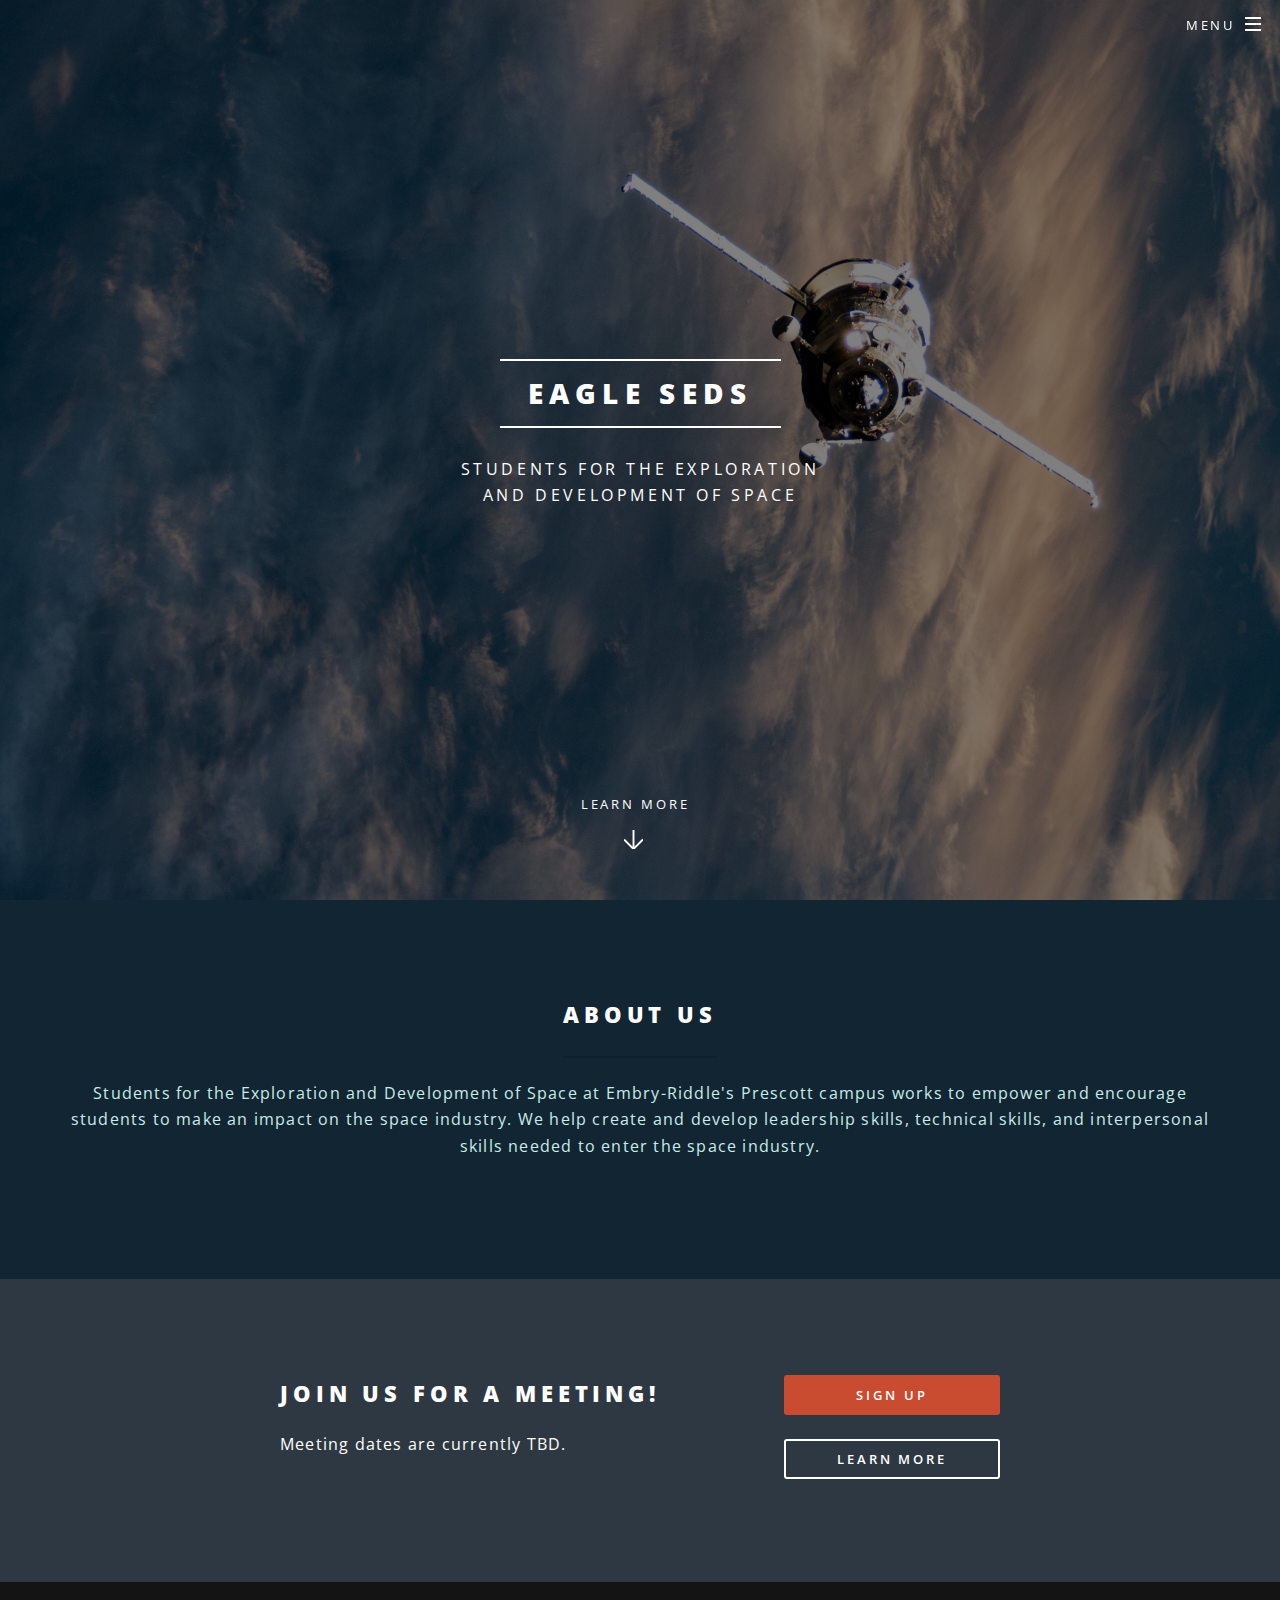
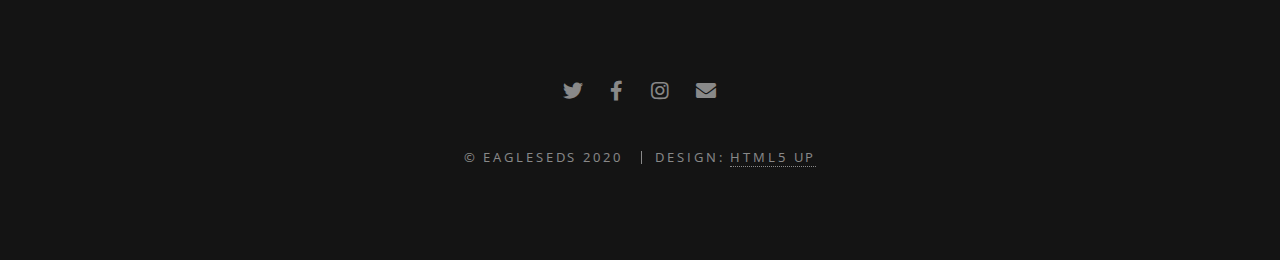
==== index.html @ 8adef50f "Reorganize" ====
﻿<!DOCTYPE HTML>
<!--
	Spectral by HTML5 UP
	html5up.net | @ajlkn
	Free for personal and commercial use under the CCA 3.0 license (html5up.net/license)
-->
<html>
	<head>
		<title>EAGLE SEDS</title>
		<meta charset="utf-8" />
		<meta name="viewport" content="width=device-width, initial-scale=1, user-scalable=no" />
		<link rel="stylesheet" href="assets/css/main.css" />
		<noscript><link rel="stylesheet" href="assets/css/noscript.css" /></noscript>
	</head>
	<body class="landing is-preload">

		<!-- Page Wrapper -->
			<div id="page-wrapper">

				<!-- Header -->
					<header id="header" class="alt">
						<h1><a href="index.html">EAGLE SEDS</a></h1>
						<nav id="nav">
							<ul>
								<li class="special">
									<a href="#menu" class="menuToggle"><span>Menu</span></a>
									<div id="menu">
										<ul>
											<li><a href="index.html">Home</a></li>
											<li><a href="about.html">About</a></li>
											<li><a href="officers.html">Officers</a></li>
											<li><a href="#">Sign Up</a></li>
										</ul>
									</div>
								</li>
							</ul>
						</nav>
					</header>

				<!-- Banner -->
					<section id="banner">
						<div class="inner">
							<h2>Eagle SEDS</h2>
							<p>Students for the Exploration<br />
							and Development of Space</p>
						</div>
						<a href="#one" class="more scrolly">Learn More</a>
					</section>

				<!-- One -->
					<section id="one" class="wrapper style1 special">
						<div class="inner">
                            <header class="major">
								<h2>About Us</h2>
                   
                                    <p>
                                        Students for the Exploration and Development of Space at Embry-Riddle's Prescott campus
                                        works to empower and encourage students to make an impact on the
                                        space industry. We help create and develop leadership skills, technical skills, and interpersonal skills
                                        needed to enter the space industry.
                                    </p>
                            </header>
							
						</div>
					</section>

				<!-- Two 
					<section id="two" class="wrapper alt style2">
						<section class="spotlight">
							<div class="image"><img src="images/exposureBG.jpg" alt="" /></div><div class="content">
								<h2>SEDS USA</h2>
                                <p>"Students for the Exploration and Development of Space was founded in 1980 at MIT by Peter Diamandis,
							       Princeton University by Scott Scharfman, and Yale University by Richard Sorkin, and consists of
							       an international group of high school, undergraduate, and graduate students from a diverse range of
							       educational backgrounds who are working to promote space." </p>
							</div>
						</section>
						<section class="spotlight">
							<div class="image"><img src="images/pic02.jpg" alt="" /></div><div class="content">
								<h2>Tortor dolore feugiat<br />
								elementum magna</h2>
								<p>Aliquam ut ex ut augue consectetur interdum. Donec hendrerit imperdiet. Mauris eleifend fringilla nullam aenean mi ligula.</p>
							</div>
						</section>
						<section class="spotlight">
							<div class="image"><img src="images/pic03.jpg" alt="" /></div><div class="content">
								<h2>Augue eleifend aliquet<br />
								sed condimentum</h2>
								<p>Aliquam ut ex ut augue consectetur interdum. Donec hendrerit imperdiet. Mauris eleifend fringilla nullam aenean mi ligula.</p>
							</div>
						</section>
					</section>
					-->
				<!-- Three 
					<section id="three" class="wrapper style3 special">
						<div class="inner">
							<header class="major">
								<h2>Accumsan mus tortor nunc aliquet</h2>
								<p>Aliquam ut ex ut augue consectetur interdum. Donec amet imperdiet eleifend<br />
								fringilla tincidunt. Nullam dui leo Aenean mi ligula, rhoncus ullamcorper.</p>
							</header>
							<ul class="features">
								<li class="icon fa-paper-plane">
									<h3>Arcu accumsan</h3>
									<p>Augue consectetur sed interdum imperdiet et ipsum. Mauris lorem tincidunt nullam amet leo Aenean ligula consequat consequat.</p>
								</li>
								<li class="icon solid fa-laptop">
									<h3>Ac Augue Eget</h3>
									<p>Augue consectetur sed interdum imperdiet et ipsum. Mauris lorem tincidunt nullam amet leo Aenean ligula consequat consequat.</p>
								</li>
								<li class="icon solid fa-code">
									<h3>Mus Scelerisque</h3>
									<p>Augue consectetur sed interdum imperdiet et ipsum. Mauris lorem tincidunt nullam amet leo Aenean ligula consequat consequat.</p>
								</li>
								<li class="icon solid fa-headphones-alt">
									<h3>Mauris Imperdiet</h3>
									<p>Augue consectetur sed interdum imperdiet et ipsum. Mauris lorem tincidunt nullam amet leo Aenean ligula consequat consequat.</p>
								</li>
								<li class="icon fa-heart">
									<h3>Aenean Primis</h3>
									<p>Augue consectetur sed interdum imperdiet et ipsum. Mauris lorem tincidunt nullam amet leo Aenean ligula consequat consequat.</p>
								</li>
								<li class="icon fa-flag">
									<h3>Tortor Ut</h3>
									<p>Augue consectetur sed interdum imperdiet et ipsum. Mauris lorem tincidunt nullam amet leo Aenean ligula consequat consequat.</p>
								</li>
							</ul>
						</div>
					</section>
					-->
				<!-- CTA -->
					<section id="cta" class="wrapper style4">
						<div class="inner">
							<header>
								<h2>Join us for a meeting!</h2>
								<p>Meeting dates are currently TBD.</p>
							</header>
							<ul class="actions stacked">
								<li><a href="https://eaglelife.erau.edu/" target="_blank" class="button fit primary">Sign Up</a></li>
								<li><a href="about.html" class="button fit">Learn More</a></li>
							</ul>
						</div>
					</section>

				<!-- Footer -->
                    <footer id="footer">
                        <ul class="icons">
                            <li><a href="https://twitter.com/sedsusa" target="_blank" class="icon brands fa-twitter"><span class="label">Twitter</span></a></li>
                            <li><a href="https://www.facebook.com/sedsusa/" target="_blank" class="icon brands fa-facebook-f"><span class="label">Facebook</span></a></li>
                            <li><a href="https://www.instagram.com/seds.usa/?hl=en" target="_blank" class="icon brands fa-instagram"><span class="label">Instagram</span></a></li>
                            <li><a href="mailto: eagleseds@gmail.com" class="icon solid fa-envelope"><span class="label">Email</span></a></li>
                        </ul>
                        <ul class="copyright">
                            <li>&copy; EagleSEDS 2020</li>
                            <li>Design: <a href="http://html5up.net" target="_blank">HTML5 UP</a></li>
                        </ul>
                    </footer>

			</div>

		<!-- Scripts -->
			<script src="assets/js/jquery.min.js"></script>
			<script src="assets/js/jquery.scrollex.min.js"></script>
			<script src="assets/js/jquery.scrolly.min.js"></script>
			<script src="assets/js/browser.min.js"></script>
			<script src="assets/js/breakpoints.min.js"></script>
			<script src="assets/js/util.js"></script>
			<script src="assets/js/main.js"></script>

	</body>
</html>
---- assets/css/main.css ----
@import url(fontawesome-all.min.css);
@import url("https://fonts.googleapis.com/css?family=Open+Sans:400,400italic,600,600italic,800,800italic");

/*
	Spectral by HTML5 UP
	html5up.net | @ajlkn
	Free for personal and commercial use under the CCA 3.0 license (html5up.net/license)
*/

html, body, div, span, applet, object,
iframe, h1, h2, h3, h4, h5, h6, p, blockquote,
pre, a, abbr, acronym, address, big, cite,
code, del, dfn, em, img, ins, kbd, q, s, samp,
small, strike, strong, sub, sup, tt, var, b,
u, i, center, dl, dt, dd, ol, ul, li, fieldset,
form, label, legend, table, caption, tbody,
tfoot, thead, tr, th, td, article, aside,
canvas, details, embed, figure, figcaption,
footer, header, hgroup, menu, nav, output, ruby,
section, summary, time, mark, audio, video {
	margin: 0;
	padding: 0;
	border: 0;
	font-size: 100%;
	font: inherit;
	vertical-align: baseline;}

article, aside, details, figcaption, figure,
footer, header, hgroup, menu, nav, section {
	display: block;}

body {
	line-height: 1;
}

ol, ul {
	list-style: none;
}

blockquote, q {
	quotes: none;
}

	blockquote:before, blockquote:after, q:before, q:after {
		content: '';
		content: none;
	}

table {
	border-collapse: collapse;
	border-spacing: 0;
}

body {
	-webkit-text-size-adjust: none;
}

mark {
	background-color: transparent;
	color: inherit;
}

input::-moz-focus-inner {
	border: 0;
	padding: 0;
}

input, select, textarea {
	-moz-appearance: none;
	-webkit-appearance: none;
	-ms-appearance: none;
	appearance: none;
}

/* Basic */

	@-ms-viewport {
		width: device-width;
	}

	html {
		box-sizing: border-box;
	}

	*, *:before, *:after {
		box-sizing: inherit;
	}

	body {
		background: #2e3842;
	}

		body.is-preload *, body.is-preload *:before, body.is-preload *:after {
			-moz-animation: none !important;
			-webkit-animation: none !important;
			-ms-animation: none !important;
			animation: none !important;
			-moz-transition: none !important;
			-webkit-transition: none !important;
			-ms-transition: none !important;
			transition: none !important;
		}

	body, input, select, textarea {
		color: #fff;
		font-family: "Open Sans", Helvetica, sans-serif;
		font-size: 15pt;
		font-weight: 400;
		letter-spacing: 0.075em;
		line-height: 1.65em;
	}

		@media screen and (max-width: 1680px) {

			body, input, select, textarea {
				font-size: 13pt;
			}

		}

		@media screen and (max-width: 1280px) {

			body, input, select, textarea {
				font-size: 12pt;
			}

		}

		@media screen and (max-width: 736px) {

			body, input, select, textarea {
				font-size: 11pt;
				letter-spacing: 0.0375em;
			}

		}

	a {
		-moz-transition: color 0.2s ease, border-bottom-color 0.2s ease;
		-webkit-transition: color 0.2s ease, border-bottom-color 0.2s ease;
		-ms-transition: color 0.2s ease, border-bottom-color 0.2s ease;
		transition: color 0.2s ease, border-bottom-color 0.2s ease;
		border-bottom: dotted 1px;
		color: inherit;
		text-decoration: none;
	}

		a:hover {
			border-bottom-color: transparent;
		}

	strong, b {
		color: #fff;
		font-weight: 600;
	}

	em, i {
		font-style: italic;
	}

	p {
		margin: 0 0 2em 0;
	}

	h1, h2, h3, h4, h5, h6 {
		color: #fff;
		font-weight: 800;
		letter-spacing: 0.225em;
		line-height: 1em;
		margin: 0 0 1em 0;
		text-transform: uppercase;
	}

		h1 a, h2 a, h3 a, h4 a, h5 a, h6 a {
			color: inherit;
			text-decoration: none;
		}

	h2 {
		font-size: 1.35em;
		line-height: 1.75em;
	}

		@media screen and (max-width: 736px) {

			h2 {
				font-size: 1.1em;
				line-height: 1.65em;
			}

		}

	h3 {
		font-size: 1.15em;
		line-height: 1.75em;
	}

		@media screen and (max-width: 736px) {

			h3 {
				font-size: 1em;
				line-height: 1.65em;
			}

		}

	h4 {
		font-size: 1em;
		line-height: 1.5em;
	}

	h5 {
		font-size: 0.8em;
		line-height: 1.5em;
	}

	h6 {
		font-size: 0.7em;
		line-height: 1.5em;
	}

	sub {
		font-size: 0.8em;
		position: relative;
		top: 0.5em;
	}

	sup {
		font-size: 0.8em;
		position: relative;
		top: -0.5em;
	}

	hr {
		border: 0;
		border-bottom: solid 2px #fff;
		margin: 3em 0;
	}

		hr.major {
			margin: 4.5em 0;
		}

	blockquote {
		border-left: solid 4px #fff;
		font-style: italic;
		margin: 0 0 2em 0;
		padding: 0.5em 0 0.5em 2em;
	}

	code {
		background: rgba(144, 144, 144, 0.25);
		border-radius: 3px;
		font-family: "Courier New", monospace;
		font-size: 0.9em;
		letter-spacing: 0;
		margin: 0 0.25em;
		padding: 0.25em 0.65em;
	}

	pre {
		-webkit-overflow-scrolling: touch;
		font-family: "Courier New", monospace;
		font-size: 0.9em;
		margin: 0 0 2em 0;
	}

		pre code {
			display: block;
			line-height: 1.75em;
			padding: 1em 1.5em;
			overflow-x: auto;
		}

	.align-left {
		text-align: left;
	}

	.align-center {
		text-align: center;
	}

	.align-right {
		text-align: right;
	}

/* Row */

	.row {
		display: flex;
		flex-wrap: wrap;
		box-sizing: border-box;
		align-items: stretch;
	}

		.row > * {
			box-sizing: border-box;
		}

		.row.gtr-uniform > * > :last-child {
			margin-bottom: 0;
		}

		.row.aln-left {
			justify-content: flex-start;
		}

		.row.aln-center {
			justify-content: center;
		}

		.row.aln-right {
			justify-content: flex-end;
		}

		.row.aln-top {
			align-items: flex-start;
		}

		.row.aln-middle {
			align-items: center;
		}

		.row.aln-bottom {
			align-items: flex-end;
		}

		.row > .imp {
			order: -1;
		}

		.row > .col-1 {
			width: 8.33333%;
		}

		.row > .off-1 {
			margin-left: 8.33333%;
		}

		.row > .col-2 {
			width: 16.66667%;
		}

		.row > .off-2 {
			margin-left: 16.66667%;
		}

		.row > .col-3 {
			width: 25%;
		}

		.row > .off-3 {
			margin-left: 25%;
		}

		.row > .col-4 {
			width: 33.33333%;
		}

		.row > .off-4 {
			margin-left: 33.33333%;
		}

		.row > .col-5 {
			width: 41.66667%;
		}

		.row > .off-5 {
			margin-left: 41.66667%;
		}

		.row > .col-6 {
			width: 50%;
		}

		.row > .off-6 {
			margin-left: 50%;
		}

		.row > .col-7 {
			width: 58.33333%;
		}

		.row > .off-7 {
			margin-left: 58.33333%;
		}

		.row > .col-8 {
			width: 66.66667%;
		}

		.row > .off-8 {
			margin-left: 66.66667%;
		}

		.row > .col-9 {
			width: 75%;
		}

		.row > .off-9 {
			margin-left: 75%;
		}

		.row > .col-10 {
			width: 83.33333%;
		}

		.row > .off-10 {
			margin-left: 83.33333%;
		}

		.row > .col-11 {
			width: 91.66667%;
		}

		.row > .off-11 {
			margin-left: 91.66667%;
		}

		.row > .col-12 {
			width: 100%;
		}

		.row > .off-12 {
			margin-left: 100%;
		}

		.row.gtr-0 {
			margin-top: 0;
			margin-left: 0em;
		}

			.row.gtr-0 > * {
				padding: 0 0 0 0em;
			}

			.row.gtr-0.gtr-uniform {
				margin-top: 0em;
			}

				.row.gtr-0.gtr-uniform > * {
					padding-top: 0em;
				}

		.row.gtr-25 {
			margin-top: 0;
			margin-left: -0.375em;
		}

			.row.gtr-25 > * {
				padding: 0 0 0 0.375em;
			}

			.row.gtr-25.gtr-uniform {
				margin-top: -0.375em;
			}

				.row.gtr-25.gtr-uniform > * {
					padding-top: 0.375em;
				}

		.row.gtr-50 {
			margin-top: 0;
			margin-left: -0.75em;
		}

			.row.gtr-50 > * {
				padding: 0 0 0 0.75em;
			}

			.row.gtr-50.gtr-uniform {
				margin-top: -0.75em;
			}

				.row.gtr-50.gtr-uniform > * {
					padding-top: 0.75em;
				}

		.row {
			margin-top: 0;
			margin-left: -1.5em;
		}

			.row > * {
				padding: 0 0 0 1.5em;
			}

			.row.gtr-uniform {
				margin-top: -1.5em;
			}

				.row.gtr-uniform > * {
					padding-top: 1.5em;
				}

		.row.gtr-150 {
			margin-top: 0;
			margin-left: -2.25em;
		}

			.row.gtr-150 > * {
				padding: 0 0 0 2.25em;
			}

			.row.gtr-150.gtr-uniform {
				margin-top: -2.25em;
			}

				.row.gtr-150.gtr-uniform > * {
					padding-top: 2.25em;
				}

		.row.gtr-200 {
			margin-top: 0;
			margin-left: -3em;
		}

			.row.gtr-200 > * {
				padding: 0 0 0 3em;
			}

			.row.gtr-200.gtr-uniform {
				margin-top: -3em;
			}

				.row.gtr-200.gtr-uniform > * {
					padding-top: 3em;
				}

		@media screen and (max-width: 1680px) {

			.row {
				display: flex;
				flex-wrap: wrap;
				box-sizing: border-box;
				align-items: stretch;
			}

				.row > * {
					box-sizing: border-box;
				}

				.row.gtr-uniform > * > :last-child {
					margin-bottom: 0;
				}

				.row.aln-left {
					justify-content: flex-start;
				}

				.row.aln-center {
					justify-content: center;
				}

				.row.aln-right {
					justify-content: flex-end;
				}

				.row.aln-top {
					align-items: flex-start;
				}

				.row.aln-middle {
					align-items: center;
				}

				.row.aln-bottom {
					align-items: flex-end;
				}

				.row > .imp-xlarge {
					order: -1;
				}

				.row > .col-1-xlarge {
					width: 8.33333%;
				}

				.row > .off-1-xlarge {
					margin-left: 8.33333%;
				}

				.row > .col-2-xlarge {
					width: 16.66667%;
				}

				.row > .off-2-xlarge {
					margin-left: 16.66667%;
				}

				.row > .col-3-xlarge {
					width: 25%;
				}

				.row > .off-3-xlarge {
					margin-left: 25%;
				}

				.row > .col-4-xlarge {
					width: 33.33333%;
				}

				.row > .off-4-xlarge {
					margin-left: 33.33333%;
				}

				.row > .col-5-xlarge {
					width: 41.66667%;
				}

				.row > .off-5-xlarge {
					margin-left: 41.66667%;
				}

				.row > .col-6-xlarge {
					width: 50%;
				}

				.row > .off-6-xlarge {
					margin-left: 50%;
				}

				.row > .col-7-xlarge {
					width: 58.33333%;
				}

				.row > .off-7-xlarge {
					margin-left: 58.33333%;
				}

				.row > .col-8-xlarge {
					width: 66.66667%;
				}

				.row > .off-8-xlarge {
					margin-left: 66.66667%;
				}

				.row > .col-9-xlarge {
					width: 75%;
				}

				.row > .off-9-xlarge {
					margin-left: 75%;
				}

				.row > .col-10-xlarge {
					width: 83.33333%;
				}

				.row > .off-10-xlarge {
					margin-left: 83.33333%;
				}

				.row > .col-11-xlarge {
					width: 91.66667%;
				}

				.row > .off-11-xlarge {
					margin-left: 91.66667%;
				}

				.row > .col-12-xlarge {
					width: 100%;
				}

				.row > .off-12-xlarge {
					margin-left: 100%;
				}

				.row.gtr-0 {
					margin-top: 0;
					margin-left: 0em;
				}

					.row.gtr-0 > * {
						padding: 0 0 0 0em;
					}

					.row.gtr-0.gtr-uniform {
						margin-top: 0em;
					}

						.row.gtr-0.gtr-uniform > * {
							padding-top: 0em;
						}

				.row.gtr-25 {
					margin-top: 0;
					margin-left: -0.375em;
				}

					.row.gtr-25 > * {
						padding: 0 0 0 0.375em;
					}

					.row.gtr-25.gtr-uniform {
						margin-top: -0.375em;
					}

						.row.gtr-25.gtr-uniform > * {
							padding-top: 0.375em;
						}

				.row.gtr-50 {
					margin-top: 0;
					margin-left: -0.75em;
				}

					.row.gtr-50 > * {
						padding: 0 0 0 0.75em;
					}

					.row.gtr-50.gtr-uniform {
						margin-top: -0.75em;
					}

						.row.gtr-50.gtr-uniform > * {
							padding-top: 0.75em;
						}

				.row {
					margin-top: 0;
					margin-left: -1.5em;
				}

					.row > * {
						padding: 0 0 0 1.5em;
					}

					.row.gtr-uniform {
						margin-top: -1.5em;
					}

						.row.gtr-uniform > * {
							padding-top: 1.5em;
						}

				.row.gtr-150 {
					margin-top: 0;
					margin-left: -2.25em;
				}

					.row.gtr-150 > * {
						padding: 0 0 0 2.25em;
					}

					.row.gtr-150.gtr-uniform {
						margin-top: -2.25em;
					}

						.row.gtr-150.gtr-uniform > * {
							padding-top: 2.25em;
						}

				.row.gtr-200 {
					margin-top: 0;
					margin-left: -3em;
				}

					.row.gtr-200 > * {
						padding: 0 0 0 3em;
					}

					.row.gtr-200.gtr-uniform {
						margin-top: -3em;
					}

						.row.gtr-200.gtr-uniform > * {
							padding-top: 3em;
						}

		}

		@media screen and (max-width: 1280px) {

			.row {
				display: flex;
				flex-wrap: wrap;
				box-sizing: border-box;
				align-items: stretch;
			}

				.row > * {
					box-sizing: border-box;
				}

				.row.gtr-uniform > * > :last-child {
					margin-bottom: 0;
				}

				.row.aln-left {
					justify-content: flex-start;
				}

				.row.aln-center {
					justify-content: center;
				}

				.row.aln-right {
					justify-content: flex-end;
				}

				.row.aln-top {
					align-items: flex-start;
				}

				.row.aln-middle {
					align-items: center;
				}

				.row.aln-bottom {
					align-items: flex-end;
				}

				.row > .imp-large {
					order: -1;
				}

				.row > .col-1-large {
					width: 8.33333%;
				}

				.row > .off-1-large {
					margin-left: 8.33333%;
				}

				.row > .col-2-large {
					width: 16.66667%;
				}

				.row > .off-2-large {
					margin-left: 16.66667%;
				}

				.row > .col-3-large {
					width: 25%;
				}

				.row > .off-3-large {
					margin-left: 25%;
				}

				.row > .col-4-large {
					width: 33.33333%;
				}

				.row > .off-4-large {
					margin-left: 33.33333%;
				}

				.row > .col-5-large {
					width: 41.66667%;
				}

				.row > .off-5-large {
					margin-left: 41.66667%;
				}

				.row > .col-6-large {
					width: 50%;
				}

				.row > .off-6-large {
					margin-left: 50%;
				}

				.row > .col-7-large {
					width: 58.33333%;
				}

				.row > .off-7-large {
					margin-left: 58.33333%;
				}

				.row > .col-8-large {
					width: 66.66667%;
				}

				.row > .off-8-large {
					margin-left: 66.66667%;
				}

				.row > .col-9-large {
					width: 75%;
				}

				.row > .off-9-large {
					margin-left: 75%;
				}

				.row > .col-10-large {
					width: 83.33333%;
				}

				.row > .off-10-large {
					margin-left: 83.33333%;
				}

				.row > .col-11-large {
					width: 91.66667%;
				}

				.row > .off-11-large {
					margin-left: 91.66667%;
				}

				.row > .col-12-large {
					width: 100%;
				}

				.row > .off-12-large {
					margin-left: 100%;
				}

				.row.gtr-0 {
					margin-top: 0;
					margin-left: 0em;
				}

					.row.gtr-0 > * {
						padding: 0 0 0 0em;
					}

					.row.gtr-0.gtr-uniform {
						margin-top: 0em;
					}

						.row.gtr-0.gtr-uniform > * {
							padding-top: 0em;
						}

				.row.gtr-25 {
					margin-top: 0;
					margin-left: -0.375em;
				}

					.row.gtr-25 > * {
						padding: 0 0 0 0.375em;
					}

					.row.gtr-25.gtr-uniform {
						margin-top: -0.375em;
					}

						.row.gtr-25.gtr-uniform > * {
							padding-top: 0.375em;
						}

				.row.gtr-50 {
					margin-top: 0;
					margin-left: -0.75em;
				}

					.row.gtr-50 > * {
						padding: 0 0 0 0.75em;
					}

					.row.gtr-50.gtr-uniform {
						margin-top: -0.75em;
					}

						.row.gtr-50.gtr-uniform > * {
							padding-top: 0.75em;
						}

				.row {
					margin-top: 0;
					margin-left: -1.5em;
				}

					.row > * {
						padding: 0 0 0 1.5em;
					}

					.row.gtr-uniform {
						margin-top: -1.5em;
					}

						.row.gtr-uniform > * {
							padding-top: 1.5em;
						}

				.row.gtr-150 {
					margin-top: 0;
					margin-left: -2.25em;
				}

					.row.gtr-150 > * {
						padding: 0 0 0 2.25em;
					}

					.row.gtr-150.gtr-uniform {
						margin-top: -2.25em;
					}

						.row.gtr-150.gtr-uniform > * {
							padding-top: 2.25em;
						}

				.row.gtr-200 {
					margin-top: 0;
					margin-left: -3em;
				}

					.row.gtr-200 > * {
						padding: 0 0 0 3em;
					}

					.row.gtr-200.gtr-uniform {
						margin-top: -3em;
					}

						.row.gtr-200.gtr-uniform > * {
							padding-top: 3em;
						}

		}

		@media screen and (max-width: 980px) {

			.row {
				display: flex;
				flex-wrap: wrap;
				box-sizing: border-box;
				align-items: stretch;
			}

				.row > * {
					box-sizing: border-box;
				}

				.row.gtr-uniform > * > :last-child {
					margin-bottom: 0;
				}

				.row.aln-left {
					justify-content: flex-start;
				}

				.row.aln-center {
					justify-content: center;
				}

				.row.aln-right {
					justify-content: flex-end;
				}

				.row.aln-top {
					align-items: flex-start;
				}

				.row.aln-middle {
					align-items: center;
				}

				.row.aln-bottom {
					align-items: flex-end;
				}

				.row > .imp-medium {
					order: -1;
				}

				.row > .col-1-medium {
					width: 8.33333%;
				}

				.row > .off-1-medium {
					margin-left: 8.33333%;
				}

				.row > .col-2-medium {
					width: 16.66667%;
				}

				.row > .off-2-medium {
					margin-left: 16.66667%;
				}

				.row > .col-3-medium {
					width: 25%;
				}

				.row > .off-3-medium {
					margin-left: 25%;
				}

				.row > .col-4-medium {
					width: 33.33333%;
				}

				.row > .off-4-medium {
					margin-left: 33.33333%;
				}

				.row > .col-5-medium {
					width: 41.66667%;
				}

				.row > .off-5-medium {
					margin-left: 41.66667%;
				}

				.row > .col-6-medium {
					width: 50%;
				}

				.row > .off-6-medium {
					margin-left: 50%;
				}

				.row > .col-7-medium {
					width: 58.33333%;
				}

				.row > .off-7-medium {
					margin-left: 58.33333%;
				}

				.row > .col-8-medium {
					width: 66.66667%;
				}

				.row > .off-8-medium {
					margin-left: 66.66667%;
				}

				.row > .col-9-medium {
					width: 75%;
				}

				.row > .off-9-medium {
					margin-left: 75%;
				}

				.row > .col-10-medium {
					width: 83.33333%;
				}

				.row > .off-10-medium {
					margin-left: 83.33333%;
				}

				.row > .col-11-medium {
					width: 91.66667%;
				}

				.row > .off-11-medium {
					margin-left: 91.66667%;
				}

				.row > .col-12-medium {
					width: 100%;
				}

				.row > .off-12-medium {
					margin-left: 100%;
				}

				.row.gtr-0 {
					margin-top: 0;
					margin-left: 0em;
				}

					.row.gtr-0 > * {
						padding: 0 0 0 0em;
					}

					.row.gtr-0.gtr-uniform {
						margin-top: 0em;
					}

						.row.gtr-0.gtr-uniform > * {
							padding-top: 0em;
						}

				.row.gtr-25 {
					margin-top: 0;
					margin-left: -0.375em;
				}

					.row.gtr-25 > * {
						padding: 0 0 0 0.375em;
					}

					.row.gtr-25.gtr-uniform {
						margin-top: -0.375em;
					}

						.row.gtr-25.gtr-uniform > * {
							padding-top: 0.375em;
						}

				.row.gtr-50 {
					margin-top: 0;
					margin-left: -0.75em;
				}

					.row.gtr-50 > * {
						padding: 0 0 0 0.75em;
					}

					.row.gtr-50.gtr-uniform {
						margin-top: -0.75em;
					}

						.row.gtr-50.gtr-uniform > * {
							padding-top: 0.75em;
						}

				.row {
					margin-top: 0;
					margin-left: -1.5em;
				}

					.row > * {
						padding: 0 0 0 1.5em;
					}

					.row.gtr-uniform {
						margin-top: -1.5em;
					}

						.row.gtr-uniform > * {
							padding-top: 1.5em;
						}

				.row.gtr-150 {
					margin-top: 0;
					margin-left: -2.25em;
				}

					.row.gtr-150 > * {
						padding: 0 0 0 2.25em;
					}

					.row.gtr-150.gtr-uniform {
						margin-top: -2.25em;
					}

						.row.gtr-150.gtr-uniform > * {
							padding-top: 2.25em;
						}

				.row.gtr-200 {
					margin-top: 0;
					margin-left: -3em;
				}

					.row.gtr-200 > * {
						padding: 0 0 0 3em;
					}

					.row.gtr-200.gtr-uniform {
						margin-top: -3em;
					}

						.row.gtr-200.gtr-uniform > * {
							padding-top: 3em;
						}

		}

		@media screen and (max-width: 736px) {

			.row {
				display: flex;
				flex-wrap: wrap;
				box-sizing: border-box;
				align-items: stretch;
			}

				.row > * {
					box-sizing: border-box;
				}

				.row.gtr-uniform > * > :last-child {
					margin-bottom: 0;
				}

				.row.aln-left {
					justify-content: flex-start;
				}

				.row.aln-center {
					justify-content: center;
				}

				.row.aln-right {
					justify-content: flex-end;
				}

				.row.aln-top {
					align-items: flex-start;
				}

				.row.aln-middle {
					align-items: center;
				}

				.row.aln-bottom {
					align-items: flex-end;
				}

				.row > .imp-small {
					order: -1;
				}

				.row > .col-1-small {
					width: 8.33333%;
				}

				.row > .off-1-small {
					margin-left: 8.33333%;
				}

				.row > .col-2-small {
					width: 16.66667%;
				}

				.row > .off-2-small {
					margin-left: 16.66667%;
				}

				.row > .col-3-small {
					width: 25%;
				}

				.row > .off-3-small {
					margin-left: 25%;
				}

				.row > .col-4-small {
					width: 33.33333%;
				}

				.row > .off-4-small {
					margin-left: 33.33333%;
				}

				.row > .col-5-small {
					width: 41.66667%;
				}

				.row > .off-5-small {
					margin-left: 41.66667%;
				}

				.row > .col-6-small {
					width: 50%;
				}

				.row > .off-6-small {
					margin-left: 50%;
				}

				.row > .col-7-small {
					width: 58.33333%;
				}

				.row > .off-7-small {
					margin-left: 58.33333%;
				}

				.row > .col-8-small {
					width: 66.66667%;
				}

				.row > .off-8-small {
					margin-left: 66.66667%;
				}

				.row > .col-9-small {
					width: 75%;
				}

				.row > .off-9-small {
					margin-left: 75%;
				}

				.row > .col-10-small {
					width: 83.33333%;
				}

				.row > .off-10-small {
					margin-left: 83.33333%;
				}

				.row > .col-11-small {
					width: 91.66667%;
				}

				.row > .off-11-small {
					margin-left: 91.66667%;
				}

				.row > .col-12-small {
					width: 100%;
				}

				.row > .off-12-small {
					margin-left: 100%;
				}

				.row.gtr-0 {
					margin-top: 0;
					margin-left: 0em;
				}

					.row.gtr-0 > * {
						padding: 0 0 0 0em;
					}

					.row.gtr-0.gtr-uniform {
						margin-top: 0em;
					}

						.row.gtr-0.gtr-uniform > * {
							padding-top: 0em;
						}

				.row.gtr-25 {
					margin-top: 0;
					margin-left: -0.375em;
				}

					.row.gtr-25 > * {
						padding: 0 0 0 0.375em;
					}

					.row.gtr-25.gtr-uniform {
						margin-top: -0.375em;
					}

						.row.gtr-25.gtr-uniform > * {
							padding-top: 0.375em;
						}

				.row.gtr-50 {
					margin-top: 0;
					margin-left: -0.75em;
				}

					.row.gtr-50 > * {
						padding: 0 0 0 0.75em;
					}

					.row.gtr-50.gtr-uniform {
						margin-top: -0.75em;
					}

						.row.gtr-50.gtr-uniform > * {
							padding-top: 0.75em;
						}

				.row {
					margin-top: 0;
					margin-left: -1.5em;
				}

					.row > * {
						padding: 0 0 0 1.5em;
					}

					.row.gtr-uniform {
						margin-top: -1.5em;
					}

						.row.gtr-uniform > * {
							padding-top: 1.5em;
						}

				.row.gtr-150 {
					margin-top: 0;
					margin-left: -2.25em;
				}

					.row.gtr-150 > * {
						padding: 0 0 0 2.25em;
					}

					.row.gtr-150.gtr-uniform {
						margin-top: -2.25em;
					}

						.row.gtr-150.gtr-uniform > * {
							padding-top: 2.25em;
						}

				.row.gtr-200 {
					margin-top: 0;
					margin-left: -3em;
				}

					.row.gtr-200 > * {
						padding: 0 0 0 3em;
					}

					.row.gtr-200.gtr-uniform {
						margin-top: -3em;
					}

						.row.gtr-200.gtr-uniform > * {
							padding-top: 3em;
						}

		}

		@media screen and (max-width: 480px) {

			.row {
				display: flex;
				flex-wrap: wrap;
				box-sizing: border-box;
				align-items: stretch;
			}

				.row > * {
					box-sizing: border-box;
				}

				.row.gtr-uniform > * > :last-child {
					margin-bottom: 0;
				}

				.row.aln-left {
					justify-content: flex-start;
				}

				.row.aln-center {
					justify-content: center;
				}

				.row.aln-right {
					justify-content: flex-end;
				}

				.row.aln-top {
					align-items: flex-start;
				}

				.row.aln-middle {
					align-items: center;
				}

				.row.aln-bottom {
					align-items: flex-end;
				}

				.row > .imp-xsmall {
					order: -1;
				}

				.row > .col-1-xsmall {
					width: 8.33333%;
				}

				.row > .off-1-xsmall {
					margin-left: 8.33333%;
				}

				.row > .col-2-xsmall {
					width: 16.66667%;
				}

				.row > .off-2-xsmall {
					margin-left: 16.66667%;
				}

				.row > .col-3-xsmall {
					width: 25%;
				}

				.row > .off-3-xsmall {
					margin-left: 25%;
				}

				.row > .col-4-xsmall {
					width: 33.33333%;
				}

				.row > .off-4-xsmall {
					margin-left: 33.33333%;
				}

				.row > .col-5-xsmall {
					width: 41.66667%;
				}

				.row > .off-5-xsmall {
					margin-left: 41.66667%;
				}

				.row > .col-6-xsmall {
					width: 50%;
				}

				.row > .off-6-xsmall {
					margin-left: 50%;
				}

				.row > .col-7-xsmall {
					width: 58.33333%;
				}

				.row > .off-7-xsmall {
					margin-left: 58.33333%;
				}

				.row > .col-8-xsmall {
					width: 66.66667%;
				}

				.row > .off-8-xsmall {
					margin-left: 66.66667%;
				}

				.row > .col-9-xsmall {
					width: 75%;
				}

				.row > .off-9-xsmall {
					margin-left: 75%;
				}

				.row > .col-10-xsmall {
					width: 83.33333%;
				}

				.row > .off-10-xsmall {
					margin-left: 83.33333%;
				}

				.row > .col-11-xsmall {
					width: 91.66667%;
				}

				.row > .off-11-xsmall {
					margin-left: 91.66667%;
				}

				.row > .col-12-xsmall {
					width: 100%;
				}

				.row > .off-12-xsmall {
					margin-left: 100%;
				}

				.row.gtr-0 {
					margin-top: 0;
					margin-left: 0em;
				}

					.row.gtr-0 > * {
						padding: 0 0 0 0em;
					}

					.row.gtr-0.gtr-uniform {
						margin-top: 0em;
					}

						.row.gtr-0.gtr-uniform > * {
							padding-top: 0em;
						}

				.row.gtr-25 {
					margin-top: 0;
					margin-left: -0.375em;
				}

					.row.gtr-25 > * {
						padding: 0 0 0 0.375em;
					}

					.row.gtr-25.gtr-uniform {
						margin-top: -0.375em;
					}

						.row.gtr-25.gtr-uniform > * {
							padding-top: 0.375em;
						}

				.row.gtr-50 {
					margin-top: 0;
					margin-left: -0.75em;
				}

					.row.gtr-50 > * {
						padding: 0 0 0 0.75em;
					}

					.row.gtr-50.gtr-uniform {
						margin-top: -0.75em;
					}

						.row.gtr-50.gtr-uniform > * {
							padding-top: 0.75em;
						}

				.row {
					margin-top: 0;
					margin-left: -1.5em;
				}

					.row > * {
						padding: 0 0 0 1.5em;
					}

					.row.gtr-uniform {
						margin-top: -1.5em;
					}

						.row.gtr-uniform > * {
							padding-top: 1.5em;
						}

				.row.gtr-150 {
					margin-top: 0;
					margin-left: -2.25em;
				}

					.row.gtr-150 > * {
						padding: 0 0 0 2.25em;
					}

					.row.gtr-150.gtr-uniform {
						margin-top: -2.25em;
					}

						.row.gtr-150.gtr-uniform > * {
							padding-top: 2.25em;
						}

				.row.gtr-200 {
					margin-top: 0;
					margin-left: -3em;
				}

					.row.gtr-200 > * {
						padding: 0 0 0 3em;
					}

					.row.gtr-200.gtr-uniform {
						margin-top: -3em;
					}

						.row.gtr-200.gtr-uniform > * {
							padding-top: 3em;
						}

		}

/* Section/Article */

	section.special, article.special {
		text-align: center;
	}

	header p {
		color: rgba(255, 255, 255, 0.5);
		position: relative;
		top: -0.25em;
	}

	header h3 + p {
		font-size: 1.1em;
	}

	header h4 + p,
	header h5 + p,
	header h6 + p {
		font-size: 0.9em;
	}

	header.major {
		margin: 0 0 3.5em 0;
	}

		header.major h2, header.major h3, header.major h4, header.major h5, header.major h6 {
			border-bottom: solid 2px #fff;
			display: inline-block;
			padding-bottom: 1em;
			position: relative;
		}

			header.major h2:after, header.major h3:after, header.major h4:after, header.major h5:after, header.major h6:after {
				content: '';
				display: block;
				height: 1px;
			}

		header.major p {
			color: #fff;
			top: 0;
		}

		@media screen and (max-width: 736px) {

			header.major {
				margin: 0 0 2em 0;
			}

		}

	@media screen and (max-width: 980px) {

		header br {
			display: none;
		}

	}

/* Form */

	form {
		margin: 0 0 2em 0;
	}

	label {
		color: #fff;
		display: block;
		font-size: 0.9em;
		font-weight: 600;
		margin: 0 0 1em 0;
	}

	input[type="text"],
	input[type="password"],
	input[type="email"],
	select,
	textarea {
		-moz-appearance: none;
		-webkit-appearance: none;
		-ms-appearance: none;
		appearance: none;
		background-color: rgba(144, 144, 144, 0.25);
		border-radius: 3px;
		border: none;
		color: inherit;
		display: block;
		outline: 0;
		padding: 0 1em;
		text-decoration: none;
		width: 100%;
	}

		input[type="text"]:invalid,
		input[type="password"]:invalid,
		input[type="email"]:invalid,
		select:invalid,
		textarea:invalid {
			box-shadow: none;
		}

		input[type="text"]:focus,
		input[type="password"]:focus,
		input[type="email"]:focus,
		select:focus,
		textarea:focus {
			box-shadow: 0 0 0 2px #21b2a6;
		}

	select {
		background-size: 1.25em;
		background-repeat: no-repeat;
		background-position: calc(100% - 1em) center;
		height: 2.75em;
		padding-right: 2.75em;
		text-overflow: ellipsis;
	}

		select:focus::-ms-value {
			background-color: transparent;
		}

		select::-ms-expand {
			display: none;
		}

	input[type="text"],
	input[type="password"],
	input[type="email"],
	select {
		height: 2.75em;
	}

	textarea {
		padding: 0.75em 1em;
	}

	input[type="checkbox"],
	input[type="radio"] {
		-moz-appearance: none;
		-webkit-appearance: none;
		-ms-appearance: none;
		appearance: none;
		display: block;
		float: left;
		margin-right: -2em;
		opacity: 0;
		width: 1em;
		z-index: -1;
	}

		input[type="checkbox"] + label,
		input[type="radio"] + label {
			text-decoration: none;
			color: #fff;
			cursor: pointer;
			display: inline-block;
			font-size: 1em;
			font-weight: 400;
			padding-left: 2.4em;
			padding-right: 0.75em;
			position: relative;
		}

			input[type="checkbox"] + label:before,
			input[type="radio"] + label:before {
				-moz-osx-font-smoothing: grayscale;
				-webkit-font-smoothing: antialiased;
				display: inline-block;
				font-style: normal;
				font-variant: normal;
				text-rendering: auto;
				line-height: 1;
				text-transform: none !important;
				font-family: 'Font Awesome 5 Free';
				font-weight: 900;
			}

			input[type="checkbox"] + label:before,
			input[type="radio"] + label:before {
				background: rgba(144, 144, 144, 0.25);
				border-radius: 3px;
				content: '';
				display: inline-block;
				font-size: 0.8em;
				height: 2.0625em;
				left: 0;
				line-height: 2.0625em;
				position: absolute;
				text-align: center;
				top: 0;
				width: 2.0625em;
			}

		input[type="checkbox"]:checked + label:before,
		input[type="radio"]:checked + label:before {
			background: #2e3842;
			color: #fff;
			content: '\f00c';
		}

		input[type="checkbox"]:focus + label:before,
		input[type="radio"]:focus + label:before {
			box-shadow: 0 0 0 2px #21b2a6;
		}

	input[type="checkbox"] + label:before {
		border-radius: 3px;
	}

	input[type="radio"] + label:before {
		border-radius: 100%;
	}

	::-webkit-input-placeholder {
		color: rgba(255, 255, 255, 0.5) !important;
		opacity: 1.0;
	}

	:-moz-placeholder {
		color: rgba(255, 255, 255, 0.5) !important;
		opacity: 1.0;
	}

	::-moz-placeholder {
		color: rgba(255, 255, 255, 0.5) !important;
		opacity: 1.0;
	}

	:-ms-input-placeholder {
		color: rgba(255, 255, 255, 0.5) !important;
		opacity: 1.0;
	}

/* Box */

	.box {
		border-radius: 3px;
		border: solid 2px #fff;
		margin-bottom: 2em;
		padding: 1.5em;
	}

		.box > :last-child,
		.box > :last-child > :last-child,
		.box > :last-child > :last-child > :last-child {
			margin-bottom: 0;
		}

		.box.alt {
			border: 0;
			border-radius: 0;
			padding: 0;
		}

/* Icon */

	.icon {
		text-decoration: none;
		border-bottom: none;
		position: relative;
	}

		.icon:before {
			-moz-osx-font-smoothing: grayscale;
			-webkit-font-smoothing: antialiased;
			display: inline-block;
			font-style: normal;
			font-variant: normal;
			text-rendering: auto;
			line-height: 1;
			text-transform: none !important;
			font-family: 'Font Awesome 5 Free';
			font-weight: 400;
		}

		.icon > .label {
			display: none;
		}

		.icon:before {
			line-height: inherit;
		}

		.icon.solid:before {
			font-weight: 900;
		}

		.icon.brands:before {
			font-family: 'Font Awesome 5 Brands';
		}

		.icon.major {
			-moz-transform: rotate(-45deg);
			-webkit-transform: rotate(-45deg);
			-ms-transform: rotate(-45deg);
			transform: rotate(-45deg);
			border-radius: 3px;
			border: solid 2px #fff;
			display: inline-block;
			font-size: 1.35em;
			height: calc(3em + 2px);
			line-height: 3em;
			text-align: center;
			width: calc(3em + 2px);
		}

			.icon.major:before {
				-moz-transform: rotate(45deg);
				-webkit-transform: rotate(45deg);
				-ms-transform: rotate(45deg);
				transform: rotate(45deg);
				display: inline-block;
				font-size: 1.5em;
			}

			@media screen and (max-width: 736px) {

				.icon.major {
					font-size: 1em;
				}

			}

		.icon.style1 {
			color: #00ffcc;
		}

		.icon.style2 {
			color: #00f0ff;
		}

		.icon.style3 {
			color: #76ddff;
		}

/* Image */

	.image {
		border-radius: 3px;
		border: 0;
		display: inline-block;
		position: relative;
	}

		.image img {
			border-radius: 3px;
			display: block;
		}

		.image.left {
			float: left;
			margin: 0 2em 2em 0;
			top: 0.25em;
		}

		.image.right {
			float: right;
			margin: 0 0 2em 2em;
			top: 0.25em;
		}

		.image.left, .image.right {
			max-width: 40%;
		}

			.image.left img, .image.right img {
				width: 100%;
			}

		.image.fit {
			display: block;
			margin: 0 0 2em 0;
			width: 100%;
		}

			.image.fit img {
				width: 100%;
			}

/* List */

	ol {
		list-style: decimal;
		margin: 0 0 2em 0;
		padding-left: 1.25em;
	}

		ol li {
			padding-left: 0.25em;
		}

	ul {
		list-style: disc;
		margin: 0 0 2em 0;
		padding-left: 1em;
	}

		ul li {
			padding-left: 0.5em;
		}

		ul.alt {
			list-style: none;
			padding-left: 0;
		}

			ul.alt li {
				border-top: solid 1px #fff;
				padding: 0.5em 0;
			}

				ul.alt li:first-child {
					border-top: 0;
					padding-top: 0;
				}

	dl {
		margin: 0 0 2em 0;
	}

/* Actions */

	ul.actions {
		display: -moz-flex;
		display: -webkit-flex;
		display: -ms-flex;
		display: flex;
		cursor: default;
		list-style: none;
		margin-left: -1em;
		padding-left: 0;
	}

		ul.actions li {
			padding: 0 0 0 1em;
			vertical-align: middle;
		}

		ul.actions.special {
			-moz-justify-content: center;
			-webkit-justify-content: center;
			-ms-justify-content: center;
			justify-content: center;
			width: 100%;
			margin-left: 0;
		}

			ul.actions.special li:first-child {
				padding-left: 0;
			}

		ul.actions.stacked {
			-moz-flex-direction: column;
			-webkit-flex-direction: column;
			-ms-flex-direction: column;
			flex-direction: column;
			margin-left: 0;
		}

			ul.actions.stacked li {
				padding: 1em 0 0 0;
			}

				ul.actions.stacked li:first-child {
					padding-top: 0;
				}

		ul.actions.fit {
			width: calc(100% + 1em);
		}

			ul.actions.fit li {
				-moz-flex-grow: 1;
				-webkit-flex-grow: 1;
				-ms-flex-grow: 1;
				flex-grow: 1;
				-moz-flex-shrink: 1;
				-webkit-flex-shrink: 1;
				-ms-flex-shrink: 1;
				flex-shrink: 1;
				width: 100%;
			}

				ul.actions.fit li > * {
					width: 100%;
				}

			ul.actions.fit.stacked {
				width: 100%;
			}

		@media screen and (max-width: 480px) {

			ul.actions:not(.fixed) {
				-moz-flex-direction: column;
				-webkit-flex-direction: column;
				-ms-flex-direction: column;
				flex-direction: column;
				margin-left: 0;
				width: 100% !important;
			}

				ul.actions:not(.fixed) li {
					-moz-flex-grow: 1;
					-webkit-flex-grow: 1;
					-ms-flex-grow: 1;
					flex-grow: 1;
					-moz-flex-shrink: 1;
					-webkit-flex-shrink: 1;
					-ms-flex-shrink: 1;
					flex-shrink: 1;
					padding: 1em 0 0 0;
					text-align: center;
					width: 100%;
				}

					ul.actions:not(.fixed) li > * {
						width: 100%;
					}

					ul.actions:not(.fixed) li:first-child {
						padding-top: 0;
					}

					ul.actions:not(.fixed) li input[type="submit"],
					ul.actions:not(.fixed) li input[type="reset"],
					ul.actions:not(.fixed) li input[type="button"],
					ul.actions:not(.fixed) li button,
					ul.actions:not(.fixed) li .button {
						width: 100%;
					}

						ul.actions:not(.fixed) li input[type="submit"].icon:before,
						ul.actions:not(.fixed) li input[type="reset"].icon:before,
						ul.actions:not(.fixed) li input[type="button"].icon:before,
						ul.actions:not(.fixed) li button.icon:before,
						ul.actions:not(.fixed) li .button.icon:before {
							margin-left: -0.5em;
						}

		}

/* Icons */

	ul.icons {
		cursor: default;
		list-style: none;
		padding-left: 0;
	}

		ul.icons li {
			display: inline-block;
			padding: 0 1em 0 0;
		}

			ul.icons li:last-child {
				padding-right: 0 !important;
			}

		ul.icons.major {
			padding: 1em 0;
		}

			ul.icons.major li {
				padding-right: 3.5em;
			}

				@media screen and (max-width: 736px) {

					ul.icons.major li {
						padding: 0 1em !important;
					}

				}

/* Table */

	.table-wrapper {
		-webkit-overflow-scrolling: touch;
		overflow-x: auto;
	}

	table {
		margin: 0 0 2em 0;
		width: 100%;
	}

		table tbody tr {
			border: solid 1px #fff;
			border-left: 0;
			border-right: 0;
		}

			table tbody tr:nth-child(2n + 1) {
				background-color: rgba(144, 144, 144, 0.25);
			}

		table td {
			padding: 0.75em 0.75em;
		}

		table th {
			color: #fff;
			font-size: 0.9em;
			font-weight: 600;
			padding: 0 0.75em 0.75em 0.75em;
			text-align: left;
		}

		table thead {
			border-bottom: solid 2px #fff;
		}

		table tfoot {
			border-top: solid 2px #fff;
		}

		table.alt {
			border-collapse: separate;
		}

			table.alt tbody tr td {
				border: solid 1px #fff;
				border-left-width: 0;
				border-top-width: 0;
			}

				table.alt tbody tr td:first-child {
					border-left-width: 1px;
				}

			table.alt tbody tr:first-child td {
				border-top-width: 1px;
			}

			table.alt thead {
				border-bottom: 0;
			}

			table.alt tfoot {
				border-top: 0;
			}

/* Button */

	input[type="submit"],
	input[type="reset"],
	input[type="button"],
	button,
	.button {
		-moz-appearance: none;
		-webkit-appearance: none;
		-ms-appearance: none;
		appearance: none;
		-moz-transition: background-color 0.2s ease-in-out, color 0.2s ease-in-out;
		-webkit-transition: background-color 0.2s ease-in-out, color 0.2s ease-in-out;
		-ms-transition: background-color 0.2s ease-in-out, color 0.2s ease-in-out;
		transition: background-color 0.2s ease-in-out, color 0.2s ease-in-out;
		background-color: transparent;
		border-radius: 3px;
		border: 0;
		box-shadow: inset 0 0 0 2px #fff;
		color: #fff;
		cursor: pointer;
		display: inline-block;
		font-size: 0.8em;
		font-weight: 600;
		height: 3.125em;
		letter-spacing: 0.225em;
		line-height: 3.125em;
		max-width: 30em;
		padding: 0 2.75em;
		text-align: center;
		text-decoration: none;
		text-transform: uppercase;
		white-space: nowrap;
		overflow: hidden;
		text-overflow: ellipsis;
	}

		input[type="submit"]:hover,
		input[type="reset"]:hover,
		input[type="button"]:hover,
		button:hover,
		.button:hover {
			background-color: rgba(144, 144, 144, 0.25);
		}

		input[type="submit"]:active,
		input[type="reset"]:active,
		input[type="button"]:active,
		button:active,
		.button:active {
			background-color: rgba(144, 144, 144, 0.5);
		}

		input[type="submit"].icon:before,
		input[type="reset"].icon:before,
		input[type="button"].icon:before,
		button.icon:before,
		.button.icon:before {
			margin-right: 0.5em;
		}

		input[type="submit"].fit,
		input[type="reset"].fit,
		input[type="button"].fit,
		button.fit,
		.button.fit {
			width: 100%;
		}

		input[type="submit"].small,
		input[type="reset"].small,
		input[type="button"].small,
		button.small,
		.button.small {
			font-size: 0.8em;
		}

		input[type="submit"].large,
		input[type="reset"].large,
		input[type="button"].large,
		button.large,
		.button.large {
			font-size: 1.35em;
		}

		input[type="submit"].primary,
		input[type="reset"].primary,
		input[type="button"].primary,
		button.primary,
		.button.primary {
			background-color: #c94c30;
			box-shadow: none !important;
			color: #ffffff !important;
		}

			input[type="submit"].primary:hover,
			input[type="reset"].primary:hover,
			input[type="button"].primary:hover,
			button.primary:hover,
			.button.primary:hover {
				background-color: #de5233 !important;
			}

			input[type="submit"].primary:active,
			input[type="reset"].primary:active,
			input[type="button"].primary:active,
			button.primary:active,
			.button.primary:active {
				background-color: #de4433 !important;
			}

		input[type="submit"].disabled, input[type="submit"]:disabled,
		input[type="reset"].disabled,
		input[type="reset"]:disabled,
		input[type="button"].disabled,
		input[type="button"]:disabled,
		button.disabled,
		button:disabled,
		.button.disabled,
		.button:disabled {
			pointer-events: none;
			opacity: 0.25;
		}

		@media screen and (max-width: 736px) {

			input[type="submit"],
			input[type="reset"],
			input[type="button"],
			button,
			.button {
				height: 3.75em;
				line-height: 3.75em;
			}

		}

/* Features */

	.features {
		display: -moz-flex;
		display: -webkit-flex;
		display: -ms-flex;
		display: flex;
		-moz-flex-wrap: wrap;
		-webkit-flex-wrap: wrap;
		-ms-flex-wrap: wrap;
		flex-wrap: wrap;
		-moz-justify-content: center;
		-webkit-justify-content: center;
		-ms-justify-content: center;
		justify-content: center;
		list-style: none;
		padding: 0;
		width: 100%;
	}

		.features li {
			padding: 4em 4em 2em 6em ;
			display: block;
			position: relative;
			text-align: left;
			width: 50%;
		}

			.features li:nth-child(1) {
				background-color: rgba(0, 0, 0, 0.035);
			}

			.features li:nth-child(2) {
				background-color: rgba(0, 0, 0, 0.07);
			}

			.features li:nth-child(3) {
				background-color: rgba(0, 0, 0, 0.105);
			}

			.features li:nth-child(4) {
				background-color: rgba(0, 0, 0, 0.14);
			}

			.features li:nth-child(5) {
				background-color: rgba(0, 0, 0, 0.175);
			}

			.features li:nth-child(6) {
				background-color: rgba(0, 0, 0, 0.21);
			}

			.features li:nth-child(7) {
				background-color: rgba(0, 0, 0, 0.245);
			}

			.features li:nth-child(8) {
				background-color: rgba(0, 0, 0, 0.28);
			}

			.features li:nth-child(9) {
				background-color: rgba(0, 0, 0, 0.315);
			}

			.features li:nth-child(10) {
				background-color: rgba(0, 0, 0, 0.35);
			}

			.features li:before {
				display: block;
				color: #00ffcc;
				position: absolute;
				left: 1.75em;
				top: 2.75em;
				font-size: 1.5em;
			}

			.features li:nth-child(1) {
				border-top-left-radius: 3px;
			}

			.features li:nth-child(2) {
				border-top-right-radius: 3px;
			}

			.features li:nth-last-child(1) {
				border-bottom-right-radius: 3px;
			}

			.features li:nth-last-child(2) {
				border-bottom-left-radius: 3px;
			}

			@media screen and (max-width: 980px) {

				.features li {
					padding: 3em 2em 1em 2em ;
					text-align: center;
				}

					.features li:before {
						left: 0;
						margin: 0 0 1em 0;
						position: relative;
						top: 0;
					}

			}

			@media screen and (max-width: 736px) {

				.features li {
					padding: 3em 0 1em 0 ;
					background-color: transparent !important;
					border-top: solid 2px #fff;
					width: 100%;
				}

					.features li:first-child {
						border-top: 0;
					}

			}

/* Spotlight */

	.spotlight {
		-moz-align-items: center;
		-webkit-align-items: center;
		-ms-align-items: center;
		align-items: center;
		display: -moz-flex;
		display: -webkit-flex;
		display: -ms-flex;
		display: flex;
	}

		.spotlight .image {
			-moz-order: 1;
			-webkit-order: 1;
			-ms-order: 1;
			order: 1;
			border-radius: 0;
			width: 40%;
		}

			.spotlight .image img {
				border-radius: 0;
				width: 100%;
			}

		.spotlight .content {
			padding: 2em 4em 0.1em 4em ;
			-moz-order: 2;
			-webkit-order: 2;
			-ms-order: 2;
			order: 2;
			max-width: 48em;
			width: 60%;
		}

		.spotlight:nth-child(2n) {
			-moz-flex-direction: row-reverse;
			-webkit-flex-direction: row-reverse;
			-ms-flex-direction: row-reverse;
			flex-direction: row-reverse;
		}

		.spotlight:nth-child(1) {
			background-color: rgba(0, 0, 0, 0.075);
		}

		.spotlight:nth-child(2) {
			background-color: rgba(0, 0, 0, 0.15);
		}

		.spotlight:nth-child(3) {
			background-color: rgba(0, 0, 0, 0.225);
		}

		.spotlight:nth-child(4) {
			background-color: rgba(0, 0, 0, 0.3);
		}

		.spotlight:nth-child(5) {
			background-color: rgba(0, 0, 0, 0.375);
		}

		.spotlight:nth-child(6) {
			background-color: rgba(0, 0, 0, 0.45);
		}

		.spotlight:nth-child(7) {
			background-color: rgba(0, 0, 0, 0.525);
		}

		.spotlight:nth-child(8) {
			background-color: rgba(0, 0, 0, 0.6);
		}

		.spotlight:nth-child(9) {
			background-color: rgba(0, 0, 0, 0.675);
		}

		.spotlight:nth-child(10) {
			background-color: rgba(0, 0, 0, 0.75);
		}

		@media screen and (max-width: 1280px) {

			.spotlight .image {
				width: 45%;
			}

			.spotlight .content {
				width: 55%;
			}

		}

		@media screen and (max-width: 980px) {

			.spotlight {
				display: block;
			}

				.spotlight br {
					display: none;
				}

				.spotlight .image {
					width: 100%;
				}

				.spotlight .content {
					padding: 4em 3em 2em 3em ;
					max-width: none;
					text-align: center;
					width: 100%;
				}

		}

		@media screen and (max-width: 736px) {

			.spotlight .content {
				padding: 3em 2em 1em 2em ;
			}

		}

/* BIO */

.bio {
	-moz-align-items: center;
	-webkit-align-items: center;
	-ms-align-items: center;
	align-items: center;
	display: -moz-flex;
	display: -webkit-flex;
	display: -ms-flex;
	display: flex;
}

	.bio .image {
		-moz-order: 1;
		-webkit-order: 1;
		-ms-order: 1;
		order: 1;
		border-radius: 0;
		width: 30%;
	}

		.bio .image img {
			border-radius: 0;
			width: 100%;
		}

	.bio .content {
		padding: 2em 4em 0.1em 4em;
		-moz-order: 2;
		-webkit-order: 2;
		-ms-order: 2;
		order: 2;
		max-width: 48em;
		width: 70%;
	}

	.bio:nth-child(2n) {
		-moz-flex-direction: row-reverse;
		-webkit-flex-direction: row-reverse;
		-ms-flex-direction: row-reverse;
		flex-direction: row-reverse;
	}

	.bio:nth-child(1) {
		background-color: rgba(0, 0, 0, 0.075);
	}

	.bio:nth-child(2) {
		background-color: rgba(0, 0, 0, 0.15);
	}

	.bio:nth-child(3) {
		background-color: rgba(0, 0, 0, 0.225);
	}

	.bio:nth-child(4) {
		background-color: rgba(0, 0, 0, 0.3);
	}

	.bio:nth-child(5) {
		background-color: rgba(0, 0, 0, 0.375);
	}

	.bio:nth-child(6) {
		background-color: rgba(0, 0, 0, 0.45);
	}

	.bio:nth-child(7) {
		background-color: rgba(0, 0, 0, 0.525);
	}

	.bio:nth-child(8) {
		background-color: rgba(0, 0, 0, 0.6);
	}

	.bio:nth-child(9) {
		background-color: rgba(0, 0, 0, 0.675);
	}

	.bio:nth-child(10) {
		background-color: rgba(0, 0, 0, 0.75);
	}

@media screen and (max-width: 1280px) {

	.bio .image {
		width: 20%;
	}

	.bio .content {
		width: 80%;
	}
}

@media screen and (max-width: 980px) {

	.bio {
		display: block;
	}

		.bio br {
			display: none;
		}

		.bio .image {
			width: 100%;
		}

		.bio .content {
			padding: 4em 3em 2em 3em;
			max-width: none;
			text-align: center;
			width: 100%;
		}
}

@media screen and (max-width: 736px) {

	.bio .content {
		padding: 3em 2em 1em 2em;
	}
}
/* Wrapper */

	.wrapper {
		padding: 6em 0 4em 0 ;
	}

		.wrapper > .inner {
			width: 60em;
			margin: 0 auto;
		}

			@media screen and (max-width: 1280px) {

				.wrapper > .inner {
					width: 90%;
				}

			}

			@media screen and (max-width: 980px) {

				.wrapper > .inner {
					width: 100%;
				}

			}

		.wrapper.alt {
			padding: 0;
		}

			.wrapper.style1 {
				background-color: #112532;
				color: #112532;
			}

			.wrapper.style1 strong, .wrapper.style1 b {
				color: #ffffff;
			}

			.wrapper.style1 h2, .wrapper.style1 h3, .wrapper.style1 h4, .wrapper.style1 h5, .wrapper.style1 h6 {
				color: #ffffff;
			}

			.wrapper.style1 hr {
				border-color: rgba(0, 0, 0, 0.125);
			}

			.wrapper.style1 blockquote {
				border-color: rgba(0, 0, 0, 0.125);
			}

			.wrapper.style1 code {
				background: rgba(255, 255, 255, 0.075);
			}

			.wrapper.style1 header p {
				color: #a6e0db;
			}

			.wrapper.style1 header.major h2, .wrapper.style1 header.major h3, .wrapper.style1 header.major h4, .wrapper.style1 header.major h5, .wrapper.style1 header.major h6 {
				border-color: rgba(0, 0, 0, 0.125);
			}

			.wrapper.style1 header.major p {
				color: #c8ece9;
			}

			.wrapper.style1 label {
				color: #ffffff;
			}

			.wrapper.style1 input[type="text"],
			.wrapper.style1 input[type="password"],
			.wrapper.style1 input[type="email"],
			.wrapper.style1 select,
			.wrapper.style1 textarea {
				background-color: rgba(255, 255, 255, 0.075);
			}

			.wrapper.style1 select {
				background-image: url("data:image/svg+xml;charset=utf8,%3Csvg xmlns='http://www.w3.org/2000/svg' width='40' height='40' preserveAspectRatio='none' viewBox='0 0 40 40'%3E%3Cpath d='M9.4,12.3l10.4,10.4l10.4-10.4c0.2-0.2,0.5-0.4,0.9-0.4c0.3,0,0.6,0.1,0.9,0.4l3.3,3.3c0.2,0.2,0.4,0.5,0.4,0.9 c0,0.4-0.1,0.6-0.4,0.9L20.7,31.9c-0.2,0.2-0.5,0.4-0.9,0.4c-0.3,0-0.6-0.1-0.9-0.4L4.3,17.3c-0.2-0.2-0.4-0.5-0.4-0.9 c0-0.4,0.1-0.6,0.4-0.9l3.3-3.3c0.2-0.2,0.5-0.4,0.9-0.4S9.1,12.1,9.4,12.3z' fill='rgba(0, 0, 0, 0.125)' /%3E%3C/svg%3E");
			}

				.wrapper.style1 select option {
					color: #ffffff;
					background: #21b2a6;
				}

			.wrapper.style1 input[type="checkbox"] + label,
			.wrapper.style1 input[type="radio"] + label {
				color: #c8ece9;
			}

				.wrapper.style1 input[type="checkbox"] + label:before,
				.wrapper.style1 input[type="radio"] + label:before {
					background: rgba(255, 255, 255, 0.075);
				}

			.wrapper.style1 input[type="checkbox"]:checked + label:before,
			.wrapper.style1 input[type="radio"]:checked + label:before {
				background: #ffffff;
				color: #21b2a6;
			}

			.wrapper.style1 ::-webkit-input-placeholder {
				color: #a6e0db !important;
			}

			.wrapper.style1 :-moz-placeholder {
				color: #a6e0db !important;
			}

			.wrapper.style1 ::-moz-placeholder {
				color: #a6e0db !important;
			}

			.wrapper.style1 :-ms-input-placeholder {
				color: #a6e0db !important;
			}

			.wrapper.style1 .formerize-placeholder {
				color: #a6e0db !important;
			}

			.wrapper.style1 .icon.major {
				border-color: rgba(0, 0, 0, 0.125);
			}

			.wrapper.style1 ul.alt li {
				border-color: rgba(0, 0, 0, 0.125);
			}

			.wrapper.style1 table tbody tr {
				border-color: rgba(0, 0, 0, 0.125);
			}

				.wrapper.style1 table tbody tr:nth-child(2n + 1) {
					background-color: rgba(255, 255, 255, 0.075);
				}

			.wrapper.style1 table th {
				color: #ffffff;
			}

			.wrapper.style1 table thead {
				border-color: rgba(0, 0, 0, 0.125);
			}

			.wrapper.style1 table tfoot {
				border-color: rgba(0, 0, 0, 0.125);
			}

			.wrapper.style1 table.alt tbody tr td {
				border-color: rgba(0, 0, 0, 0.125);
			}

			.wrapper.style1 input[type="submit"],
			.wrapper.style1 input[type="reset"],
			.wrapper.style1 input[type="button"],
			.wrapper.style1 button,
			.wrapper.style1 .button {
				box-shadow: inset 0 0 0 2px rgba(0, 0, 0, 0.125);
				color: #ffffff;
			}

				.wrapper.style1 input[type="submit"]:hover,
				.wrapper.style1 input[type="reset"]:hover,
				.wrapper.style1 input[type="button"]:hover,
				.wrapper.style1 button:hover,
				.wrapper.style1 .button:hover {
					background-color: rgba(255, 255, 255, 0.075);
				}

				.wrapper.style1 input[type="submit"]:active,
				.wrapper.style1 input[type="reset"]:active,
				.wrapper.style1 input[type="button"]:active,
				.wrapper.style1 button:active,
				.wrapper.style1 .button:active {
					background-color: rgba(255, 255, 255, 0.2);
				}

			@media screen and (max-width: 736px) {

				.wrapper.style1 .features li {
					border-top-color: rgba(0, 0, 0, 0.125);
				}

			}

		.wrapper.style2 {
			background-color: #2e3842;
		}

		.wrapper.style3 {
			background-color: #505393;
			color: #d3d4e4;
		}

			.wrapper.style3 strong, .wrapper.style3 b {
				color: #ffffff;
			}

			.wrapper.style3 h2, .wrapper.style3 h3, .wrapper.style3 h4, .wrapper.style3 h5, .wrapper.style3 h6 {
				color: #ffffff;
			}

			.wrapper.style3 hr {
				border-color: rgba(0, 0, 0, 0.125);
			}

			.wrapper.style3 blockquote {
				border-color: rgba(0, 0, 0, 0.125);
			}

			.wrapper.style3 code {
				background: rgba(255, 255, 255, 0.075);
			}

			.wrapper.style3 header p {
				color: #b9bad4;
			}

			.wrapper.style3 header.major h2, .wrapper.style3 header.major h3, .wrapper.style3 header.major h4, .wrapper.style3 header.major h5, .wrapper.style3 header.major h6 {
				border-color: rgba(0, 0, 0, 0.125);
			}

			.wrapper.style3 header.major p {
				color: #d3d4e4;
			}

			.wrapper.style3 label {
				color: #ffffff;
			}

			.wrapper.style3 input[type="text"],
			.wrapper.style3 input[type="password"],
			.wrapper.style3 input[type="email"],
			.wrapper.style3 select,
			.wrapper.style3 textarea {
				background-color: rgba(255, 255, 255, 0.075);
			}

			.wrapper.style3 select {
				background-image: url("data:image/svg+xml;charset=utf8,%3Csvg xmlns='http://www.w3.org/2000/svg' width='40' height='40' preserveAspectRatio='none' viewBox='0 0 40 40'%3E%3Cpath d='M9.4,12.3l10.4,10.4l10.4-10.4c0.2-0.2,0.5-0.4,0.9-0.4c0.3,0,0.6,0.1,0.9,0.4l3.3,3.3c0.2,0.2,0.4,0.5,0.4,0.9 c0,0.4-0.1,0.6-0.4,0.9L20.7,31.9c-0.2,0.2-0.5,0.4-0.9,0.4c-0.3,0-0.6-0.1-0.9-0.4L4.3,17.3c-0.2-0.2-0.4-0.5-0.4-0.9 c0-0.4,0.1-0.6,0.4-0.9l3.3-3.3c0.2-0.2,0.5-0.4,0.9-0.4S9.1,12.1,9.4,12.3z' fill='rgba(0, 0, 0, 0.125)' /%3E%3C/svg%3E");
			}

				.wrapper.style3 select option {
					color: #ffffff;
					background: #505393;
				}

			.wrapper.style3 input[type="checkbox"] + label,
			.wrapper.style3 input[type="radio"] + label {
				color: #d3d4e4;
			}

				.wrapper.style3 input[type="checkbox"] + label:before,
				.wrapper.style3 input[type="radio"] + label:before {
					background: rgba(255, 255, 255, 0.075);
				}

			.wrapper.style3 input[type="checkbox"]:checked + label:before,
			.wrapper.style3 input[type="radio"]:checked + label:before {
				background: #ffffff;
				color: #505393;
			}

			.wrapper.style3 ::-webkit-input-placeholder {
				color: #b9bad4 !important;
			}

			.wrapper.style3 :-moz-placeholder {
				color: #b9bad4 !important;
			}

			.wrapper.style3 ::-moz-placeholder {
				color: #b9bad4 !important;
			}

			.wrapper.style3 :-ms-input-placeholder {
				color: #b9bad4 !important;
			}

			.wrapper.style3 .formerize-placeholder {
				color: #b9bad4 !important;
			}

			.wrapper.style3 .icon.major {
				border-color: rgba(0, 0, 0, 0.125);
			}

			.wrapper.style3 ul.alt li {
				border-color: rgba(0, 0, 0, 0.125);
			}

			.wrapper.style3 table tbody tr {
				border-color: rgba(0, 0, 0, 0.125);
			}

				.wrapper.style3 table tbody tr:nth-child(2n + 1) {
					background-color: rgba(255, 255, 255, 0.075);
				}

			.wrapper.style3 table th {
				color: #ffffff;
			}

			.wrapper.style3 table thead {
				border-color: rgba(0, 0, 0, 0.125);
			}

			.wrapper.style3 table tfoot {
				border-color: rgba(0, 0, 0, 0.125);
			}

			.wrapper.style3 table.alt tbody tr td {
				border-color: rgba(0, 0, 0, 0.125);
			}

			.wrapper.style3 input[type="submit"],
			.wrapper.style3 input[type="reset"],
			.wrapper.style3 input[type="button"],
			.wrapper.style3 button,
			.wrapper.style3 .button {
				box-shadow: inset 0 0 0 2px rgba(0, 0, 0, 0.125);
				color: #ffffff;
			}

				.wrapper.style3 input[type="submit"]:hover,
				.wrapper.style3 input[type="reset"]:hover,
				.wrapper.style3 input[type="button"]:hover,
				.wrapper.style3 button:hover,
				.wrapper.style3 .button:hover {
					background-color: rgba(255, 255, 255, 0.075);
				}

				.wrapper.style3 input[type="submit"]:active,
				.wrapper.style3 input[type="reset"]:active,
				.wrapper.style3 input[type="button"]:active,
				.wrapper.style3 button:active,
				.wrapper.style3 .button:active {
					background-color: rgba(255, 255, 255, 0.2);
				}

			@media screen and (max-width: 736px) {

				.wrapper.style3 .features li {
					border-top-color: rgba(0, 0, 0, 0.125);
				}

			}

		.wrapper.style4 {
			background-color: transparent;
		}

		.wrapper.style5 {
			background-color: #ffffff;
			color: #4E4852;
		}

			.wrapper.style5 strong, .wrapper.style5 b {
				color: #2E3842;
			}

			.wrapper.style5 h2, .wrapper.style5 h3, .wrapper.style5 h4, .wrapper.style5 h5, .wrapper.style5 h6 {
				color: #2E3842;
			}

			.wrapper.style5 hr {
				border-color: #dfdfdf;
			}

			.wrapper.style5 blockquote {
				border-color: #dfdfdf;
			}

			.wrapper.style5 code {
				background: rgba(0, 0, 0, 0.0375);
			}

			.wrapper.style5 header p {
				color: #8E8892;
			}

			.wrapper.style5 header.major h2, .wrapper.style5 header.major h3, .wrapper.style5 header.major h4, .wrapper.style5 header.major h5, .wrapper.style5 header.major h6 {
				border-color: #dfdfdf;
			}

			.wrapper.style5 header.major p {
				color: #4E4852;
			}

			.wrapper.style5 label {
				color: #2E3842;
			}

			.wrapper.style5 input[type="text"],
			.wrapper.style5 input[type="password"],
			.wrapper.style5 input[type="email"],
			.wrapper.style5 select,
			.wrapper.style5 textarea {
				background-color: rgba(0, 0, 0, 0.0375);
			}

			.wrapper.style5 select {
				background-image: url("data:image/svg+xml;charset=utf8,%3Csvg xmlns='http://www.w3.org/2000/svg' width='40' height='40' preserveAspectRatio='none' viewBox='0 0 40 40'%3E%3Cpath d='M9.4,12.3l10.4,10.4l10.4-10.4c0.2-0.2,0.5-0.4,0.9-0.4c0.3,0,0.6,0.1,0.9,0.4l3.3,3.3c0.2,0.2,0.4,0.5,0.4,0.9 c0,0.4-0.1,0.6-0.4,0.9L20.7,31.9c-0.2,0.2-0.5,0.4-0.9,0.4c-0.3,0-0.6-0.1-0.9-0.4L4.3,17.3c-0.2-0.2-0.4-0.5-0.4-0.9 c0-0.4,0.1-0.6,0.4-0.9l3.3-3.3c0.2-0.2,0.5-0.4,0.9-0.4S9.1,12.1,9.4,12.3z' fill='%23dfdfdf' /%3E%3C/svg%3E");
			}

				.wrapper.style5 select option {
					color: #2E3842;
					background: #ffffff;
				}

			.wrapper.style5 input[type="checkbox"] + label,
			.wrapper.style5 input[type="radio"] + label {
				color: #4E4852;
			}

				.wrapper.style5 input[type="checkbox"] + label:before,
				.wrapper.style5 input[type="radio"] + label:before {
					background: rgba(0, 0, 0, 0.0375);
				}

			.wrapper.style5 input[type="checkbox"]:checked + label:before,
			.wrapper.style5 input[type="radio"]:checked + label:before {
				background: #2E3842;
				color: #ffffff;
			}

			.wrapper.style5 ::-webkit-input-placeholder {
				color: #8E8892 !important;
			}

			.wrapper.style5 :-moz-placeholder {
				color: #8E8892 !important;
			}

			.wrapper.style5 ::-moz-placeholder {
				color: #8E8892 !important;
			}

			.wrapper.style5 :-ms-input-placeholder {
				color: #8E8892 !important;
			}

			.wrapper.style5 .formerize-placeholder {
				color: #8E8892 !important;
			}

			.wrapper.style5 .icon.major {
				border-color: #dfdfdf;
			}

			.wrapper.style5 ul.alt li {
				border-color: #dfdfdf;
			}

			.wrapper.style5 table tbody tr {
				border-color: #dfdfdf;
			}

				.wrapper.style5 table tbody tr:nth-child(2n + 1) {
					background-color: rgba(0, 0, 0, 0.0375);
				}

			.wrapper.style5 table th {
				color: #2E3842;
			}

			.wrapper.style5 table thead {
				border-color: #dfdfdf;
			}

			.wrapper.style5 table tfoot {
				border-color: #dfdfdf;
			}

			.wrapper.style5 table.alt tbody tr td {
				border-color: #dfdfdf;
			}

			.wrapper.style5 input[type="submit"],
			.wrapper.style5 input[type="reset"],
			.wrapper.style5 input[type="button"],
			.wrapper.style5 button,
			.wrapper.style5 .button {
				box-shadow: inset 0 0 0 2px #dfdfdf;
				color: #2E3842;
			}

				.wrapper.style5 input[type="submit"]:hover,
				.wrapper.style5 input[type="reset"]:hover,
				.wrapper.style5 input[type="button"]:hover,
				.wrapper.style5 button:hover,
				.wrapper.style5 .button:hover {
					background-color: rgba(0, 0, 0, 0.0375);
				}

				.wrapper.style5 input[type="submit"]:active,
				.wrapper.style5 input[type="reset"]:active,
				.wrapper.style5 input[type="button"]:active,
				.wrapper.style5 button:active,
				.wrapper.style5 .button:active {
					background-color: rgba(0, 0, 0, 0.1);
				}

			@media screen and (max-width: 736px) {

				.wrapper.style5 .features li {
					border-top-color: #dfdfdf;
				}

			}

		@media screen and (max-width: 980px) {

			.wrapper {
				padding: 4em 3em 2em 3em ;
			}

		}

		@media screen and (max-width: 736px) {

			.wrapper {
				padding: 3em 2em 1em 2em ;
			}

		}

/* Page Wrapper + Menu */

	#page-wrapper {
		-moz-transition: opacity 0.5s ease;
		-webkit-transition: opacity 0.5s ease;
		-ms-transition: opacity 0.5s ease;
		transition: opacity 0.5s ease;
		opacity: 1;
		padding-top: 3em;
	}

		#page-wrapper:before {
			background: rgba(0, 0, 0, 0);
			content: '';
			display: block;
			display: none;
			height: 100%;
			left: 0;
			position: fixed;
			top: 0;
			width: 100%;
			z-index: 10001;
		}

	#menu {
		-moz-transform: translateX(20em);
		-webkit-transform: translateX(20em);
		-ms-transform: translateX(20em);
		transform: translateX(20em);
		-moz-transition: -moz-transform 0.5s ease;
		-webkit-transition: -webkit-transform 0.5s ease;
		-ms-transition: -ms-transform 0.5s ease;
		transition: transform 0.5s ease;
		-webkit-overflow-scrolling: touch;
		background: #c95630;
		color: #ffffff;
		height: 100%;
		max-width: 80%;
		overflow-y: auto;
		padding: 3em 2em;
		position: fixed;
		right: 0;
		top: 0;
		width: 20em;
		z-index: 10002;
	}

		#menu ul {
			list-style: none;
			padding: 0;
		}

			#menu ul > li {
				border-top: solid 1px rgba(0, 0, 0, 0.125);
				margin: 0.5em 0 0 0;
				padding: 0.5em 0 0 0;
			}

				#menu ul > li:first-child {
					border-top: 0 !important;
					margin-top: 0 !important;
					padding-top: 0 !important;
				}

				#menu ul > li > a {
					border: 0;
					color: inherit;
					display: block;
					font-size: 0.8em;
					letter-spacing: 0.225em;
					outline: 0;
					text-decoration: none;
					text-transform: uppercase;
				}

					@media screen and (max-width: 736px) {

						#menu ul > li > a {
							line-height: 3em;
						}

					}

		#menu .close {
			background-image: url("images/close.svg");
			background-position: 4.85em 1em;
			background-repeat: no-repeat;
			border: 0;
			cursor: pointer;
			display: block;
			height: 3em;
			position: absolute;
			right: 0;
			top: 0;
			vertical-align: middle;
			width: 7em;
		}

		@media screen and (max-width: 736px) {

			#menu {
				padding: 3em 1.5em;
			}

		}

	body.is-menu-visible #page-wrapper {
		opacity: 0.35;
	}

		body.is-menu-visible #page-wrapper:before {
			display: block;
		}

	body.is-menu-visible #menu {
		-moz-transform: translateX(0);
		-webkit-transform: translateX(0);
		-ms-transform: translateX(0);
		transform: translateX(0);
	}

/* Header */

	#header {
		-moz-transition: background-color 0.2s ease;
		-webkit-transition: background-color 0.2s ease;
		-ms-transition: background-color 0.2s ease;
		transition: background-color 0.2s ease;
		background: #141414;
		height: 3em;
		left: 0;
		line-height: 3em;
		position: fixed;
		top: 0;
		width: 100%;
		z-index: 10000;
	}

		#header h1 {
			-moz-transition: opacity 0.2s ease;
			-webkit-transition: opacity 0.2s ease;
			-ms-transition: opacity 0.2s ease;
			transition: opacity 0.2s ease;
			height: inherit;
			left: 1.25em;
			line-height: inherit;
			position: absolute;
			top: 0;
		}

			#header h1 a {
				border: 0;
				display: block;
				height: inherit;
				line-height: inherit;
			}

				@media screen and (max-width: 736px) {

					#header h1 a {
						font-size: 0.8em;
					}

				}

		#header nav {
			height: inherit;
			line-height: inherit;
			position: absolute;
			right: 0;
			top: 0;
		}

			#header nav > ul {
				list-style: none;
				margin: 0;
				padding: 0;
				white-space: nowrap;
			}

				#header nav > ul > li {
					display: inline-block;
					padding: 0;
				}

					#header nav > ul > li > a {
						border: 0;
						color: #fff;
						display: block;
						font-size: 0.8em;
						letter-spacing: 0.225em;
						padding: 0 1.5em;
						text-transform: uppercase;
					}

						#header nav > ul > li > a.menuToggle {
							outline: 0;
							position: relative;
						}

							#header nav > ul > li > a.menuToggle:after {
								background-image: url("images/bars.svg");
								background-position: right center;
								background-repeat: no-repeat;
								content: '';
								display: inline-block;
								height: 3.75em;
								vertical-align: top;
								width: 2em;
							}

							@media screen and (max-width: 736px) {

								#header nav > ul > li > a.menuToggle {
									padding: 0 1.5em;
								}

									#header nav > ul > li > a.menuToggle span {
										display: none;
									}

							}

						@media screen and (max-width: 736px) {

							#header nav > ul > li > a {
								padding: 0 0 0 1.5em;
							}

						}

					#header nav > ul > li:first-child {
						margin-left: 0;
					}

		#header.alt {
			background: transparent;
		}

			#header.alt h1 {
				pointer-events: none;
				opacity: 0;
			}

/* Banner */

	#banner {
		display: -moz-flex;
		display: -webkit-flex;
		display: -ms-flex;
		display: flex;
		-moz-flex-direction: column;
		-webkit-flex-direction: column;
		-ms-flex-direction: column;
		flex-direction: column;
		-moz-justify-content: center;
		-webkit-justify-content: center;
		-ms-justify-content: center;
		justify-content: center;
		cursor: default;
		height: 100vh;
		min-height: 35em;
		overflow: hidden;
		position: relative;
		text-align: center;
	}

		#banner h2 {
			-moz-transform: scale(1);
			-webkit-transform: scale(1);
			-ms-transform: scale(1);
			transform: scale(1);
			-moz-transition: -moz-transform 0.5s ease, opacity 0.5s ease;
			-webkit-transition: -webkit-transform 0.5s ease, opacity 0.5s ease;
			-ms-transition: -ms-transform 0.5s ease, opacity 0.5s ease;
			transition: transform 0.5s ease, opacity 0.5s ease;
			display: inline-block;
			font-size: 1.75em;
			opacity: 1;
			padding: 0.35em 1em;
			position: relative;
			z-index: 1;
		}

			#banner h2:before, #banner h2:after {
				-moz-transition: width 0.85s ease;
				-webkit-transition: width 0.85s ease;
				-ms-transition: width 0.85s ease;
				transition: width 0.85s ease;
				-moz-transition-delay: 0.25s;
				-webkit-transition-delay: 0.25s;
				-ms-transition-delay: 0.25s;
				transition-delay: 0.25s;
				background: #fff;
				content: '';
				display: block;
				height: 2px;
				position: absolute;
				width: 100%;
			}

			#banner h2:before {
				top: 0;
				left: 0;
			}

			#banner h2:after {
				bottom: 0;
				right: 0;
			}

		#banner p {
			letter-spacing: 0.225em;
			text-transform: uppercase;
		}

			#banner p a {
				color: inherit;
			}

		#banner .more {
			-moz-transition: -moz-transform 0.75s ease, opacity 0.75s ease;
			-webkit-transition: -webkit-transform 0.75s ease, opacity 0.75s ease;
			-ms-transition: -ms-transform 0.75s ease, opacity 0.75s ease;
			transition: transform 0.75s ease, opacity 0.75s ease;
			-moz-transition-delay: 3.5s;
			-webkit-transition-delay: 3.5s;
			-ms-transition-delay: 3.5s;
			transition-delay: 3.5s;
			-moz-transform: translateY(0);
			-webkit-transform: translateY(0);
			-ms-transform: translateY(0);
			transform: translateY(0);
			border: none;
			bottom: 0;
			color: inherit;
			font-size: 0.8em;
			height: 8.5em;
			left: 50%;
			letter-spacing: 0.225em;
			margin-left: -8.5em;
			opacity: 1;
			outline: 0;
			padding-left: 0.225em;
			position: absolute;
			text-align: center;
			text-transform: uppercase;
			width: 16em;
			z-index: 1;
		}

			#banner .more:after {
				background-image: url("images/arrow.svg");
				background-position: center;
				background-repeat: no-repeat;
				background-size: contain;
				bottom: 4em;
				content: '';
				display: block;
				height: 1.5em;
				left: 50%;
				margin: 0 0 0 -0.75em;
				position: absolute;
				width: 1.5em;
			}

		#banner:after {
			pointer-events: none;
			-moz-transition: opacity 3s ease-in-out;
			-webkit-transition: opacity 3s ease-in-out;
			-ms-transition: opacity 3s ease-in-out;
			transition: opacity 3s ease-in-out;
			-moz-transition-delay: 1.25s;
			-webkit-transition-delay: 1.25s;
			-ms-transition-delay: 1.25s;
			transition-delay: 1.25s;
			content: '';
			background: #141414;
			display: block;
			width: 100%;
			height: 100%;
			position: absolute;
			left: 0;
			top: 0;
			opacity: 0;
		}

		@media screen and (max-width: 736px) {

			#banner {
				padding: 7em 3em 5em 3em ;
				height: auto;
				min-height: 0;
			}

				#banner h2 {
					font-size: 1.25em;
				}

				#banner br {
					display: none;
				}

				#banner .more {
					display: none;
				}

		}

	body.is-preload #banner h2 {
		-moz-transform: scale(0.95);
		-webkit-transform: scale(0.95);
		-ms-transform: scale(0.95);
		transform: scale(0.95);
		opacity: 0;
	}

		body.is-preload #banner h2:before, body.is-preload #banner h2:after {
			width: 0;
		}

	body.is-preload #banner .more {
		-moz-transform: translateY(8.5em);
		-webkit-transform: translateY(8.5em);
		-ms-transform: translateY(8.5em);
		transform: translateY(8.5em);
		opacity: 0;
	}

	body.is-preload #banner:after {
		opacity: 1;
	}

/* CTA */

	#cta .inner {
		display: -moz-flex;
		display: -webkit-flex;
		display: -ms-flex;
		display: flex;
		max-width: 45em;
	}

		#cta .inner header {
			-moz-order: 1;
			-webkit-order: 1;
			-ms-order: 1;
			order: 1;
			padding-right: 3em;
			width: 70%;
		}

			#cta .inner header p {
				color: inherit;
			}

		#cta .inner .actions {
			-moz-order: 2;
			-webkit-order: 2;
			-ms-order: 2;
			order: 2;
			width: 30%;
		}

		@media screen and (max-width: 980px) {

			#cta .inner {
				display: block;
				text-align: center;
			}

				#cta .inner header {
					padding-right: 0;
					width: 100%;
				}

				#cta .inner .actions {
					margin-left: auto;
					margin-right: auto;
					max-width: 20em;
					width: 100%;
				}

		}

		@media screen and (max-width: 736px) {

			#cta .inner .actions {
				max-width: none;
			}

		}

/* Main */

#main > header {
	padding: 12em 0 10em 0;
	background-image: -moz-linear-gradient(top, rgba(0,0,0,0.5), rgba(0,0,0,0.5)), url("../../images/russias76.jpg");
	background-image: -webkit-linear-gradient(top, rgba(0,0,0,0.5), rgba(0,0,0,0.5)), url("../../images/russias76.jpg");
	background-image: -ms-linear-gradient(top, rgba(0,0,0,0.5), rgba(0,0,0,0.5)), url("../../images/russias76.jpg");
	background-image: linear-gradient(top, rgba(0,0,0,0.5), rgba(0,0,0,0.5)), url("../../images/russias76.jpg");
	background-attachment: fixed;
	background-position: center center;
	background-repeat: no-repeat;
	background-size: cover;
	text-align: center;
}

		#main > header h2 {
			font-size: 1.75em;
			margin: 0 0 0.5em 0;
		}

		#main > header p {
			color: inherit;
			letter-spacing: 0.225em;
			text-transform: uppercase;
			top: 0;
		}

			#main > header p a {
				color: inherit;
			}

		@media screen and (max-width: 1680px) {

			#main > header {
				padding: 10em 0 8em 0 ;
			}

		}

		@media screen and (max-width: 1280px) {

			#main > header {
				padding: 8em 3em 6em 3em ;
			}

		}

		@media screen and (max-width: 980px) {

			#main > header {
				padding: 10em 3em 8em 3em ;
			}

		}

		@media screen and (max-width: 736px) {

			#main > header {
				padding: 5em 3em 3em 3em ;
			}

				#main > header h2 {
					font-size: 1.25em;
					margin: 0 0 1em 0;
				}

		}

	body.is-mobile #main > header {
		background-attachment: scroll;
	}

/* Main - About */

#main2 > header {
	padding: 12em 0 10em 0;
	background-image: -moz-linear-gradient(top, rgba(0,0,0,0.5), rgba(0,0,0,0.5)), url("../../images/psyche.jpg");
	background-image: -webkit-linear-gradient(top, rgba(0,0,0,0.5), rgba(0,0,0,0.5)), url("../../images/psyche.jpg");
	background-image: -ms-linear-gradient(top, rgba(0,0,0,0.5), rgba(0,0,0,0.5)), url("../../images/psyche.jpg");
	background-image: linear-gradient(top, rgba(0,0,0,0.5), rgba(0,0,0,0.5)), url("../../images/psyche.jpg");
	background-attachment: fixed;
	background-position: center center;
	background-repeat: no-repeat;
	background-size: cover;
	text-align: center;
}

	#main2 > header h2 {
		font-size: 1.75em;
		margin: 0 0 0.5em 0;
	}

	#main2 > header p {
		color: inherit;
		letter-spacing: 0.225em;
		text-transform: uppercase;
		top: 0;
	}

		#main2 > header p a {
			color: inherit;
		}

@media screen and (max-width: 1680px) {

	#main2 > header {
		padding: 10em 0 8em 0;
	}
}

@media screen and (max-width: 1280px) {

	#main2 > header {
		padding: 8em 3em 6em 3em;
	}
}

@media screen and (max-width: 980px) {

	#main2 > header {
		padding: 10em 3em 8em 3em;
	}
}

@media screen and (max-width: 736px) {

	#main2 > header {
		padding: 5em 3em 3em 3em;
	}

		#main > header h2 {
			font-size: 1.25em;
			margin: 0 0 1em 0;
		}
}

body.is-mobile #main2 > header {
	background-attachment: scroll;
}

/* Main - Officers */

#main3 > header {
	padding: 12em 0 10em 0;
	background-image: -moz-linear-gradient(top, rgba(0,0,0,0.5), rgba(0,0,0,0.5)), url("../../images/pia22692.jpg");
	background-image: -webkit-linear-gradient(top, rgba(0,0,0,0.5), rgba(0,0,0,0.5)), url("../../images/pia22692.jpg");
	background-image: -ms-linear-gradient(top, rgba(0,0,0,0.5), rgba(0,0,0,0.5)), url("../../images/pia22692.jpg");
	background-image: linear-gradient(top, rgba(0,0,0,0.5), rgba(0,0,0,0.5)), url("../../images/pia22692.jpg");
	background-attachment: fixed;
	background-position: center center;
	background-repeat: no-repeat;
	background-size: cover;
	text-align: center;
}

	#main3 > header h2 {
		font-size: 1.75em;
		margin: 0 0 0.5em 0;
	}

	#main3 > header p {
		color: inherit;
		letter-spacing: 0.225em;
		text-transform: uppercase;
		top: 0;
	}

		#main3 > header p a {
			color: inherit;
		}

@media screen and (max-width: 1680px) {

	#main3 > header {
		padding: 10em 0 8em 0;
	}
}

@media screen and (max-width: 1280px) {

	#main3 > header {
		padding: 8em 3em 6em 3em;
	}
}

@media screen and (max-width: 980px) {

	#main3 > header {
		padding: 10em 3em 8em 3em;
	}
}

@media screen and (max-width: 736px) {

	#main3 > header {
		padding: 5em 3em 3em 3em;
	}

		#main > header h2 {
			font-size: 1.25em;
			margin: 0 0 1em 0;
		}
}

body.is-mobile #main3 > header {
	background-attachment: scroll;
}

/* Footer */

	#footer {
		padding: 6em 0 4em 0 ;
		background-color: #141414;
		text-align: center;
	}

		#footer .icons {
			font-size: 1.25em;
		}

			#footer .icons a {
				color: rgba(255, 255, 255, 0.5);
			}

				#footer .icons a:hover {
					color: #fff;
				}

		#footer .copyright {
			color: rgba(255, 255, 255, 0.5);
			font-size: 0.8em;
			letter-spacing: 0.225em;
			list-style: none;
			padding: 0;
			text-transform: uppercase;
		}

			#footer .copyright li {
				border-left: solid 1px rgba(255, 255, 255, 0.5);
				display: inline-block;
				line-height: 1em;
				margin-left: 1em;
				padding-left: 1em;
			}

				#footer .copyright li:first-child {
					border-left: 0;
					margin-left: 0;
					padding-left: 0;
				}

				#footer .copyright li a {
					color: inherit;
				}

					#footer .copyright li a:hover {
						color: #fff;
					}

				@media screen and (max-width: 480px) {

					#footer .copyright li {
						border: 0;
						display: block;
						line-height: 1.65em;
						margin: 0;
						padding: 0.5em 0;
					}

				}

		@media screen and (max-width: 980px) {

			#footer {
				padding: 4em 3em 2em 3em ;
			}

		}

		@media screen and (max-width: 736px) {

			#footer {
				padding: 3em 2em 1em 2em ;
			}

		}

/* Landing */

body.landing #page-wrapper {
	background-image: -moz-linear-gradient(top, rgba(0,0,0,0.5), rgba(0,0,0,0.5)), url("../../images/russias76.jpg");
	background-image: -webkit-linear-gradient(top, rgba(0,0,0,0.5), rgba(0,0,0,0.5)), url("../../images/russias76.jpg");
	background-image: -ms-linear-gradient(top, rgba(0,0,0,0.5), rgba(0,0,0,0.5)), url("../../images/russias76.jpg");
	background-image: linear-gradient(top, rgba(0,0,0,0.5), rgba(0,0,0,0.5)), url("../../images/russias76.jpg");
	background-attachment: fixed;
	background-position: center center;
	background-repeat: no-repeat;
	background-size: cover;
	padding-top: 0;
}

	body.landing #footer {
		background-color: #141414;
	}

	body.is-mobile.landing #page-wrapper {
		background: none;
	}

body.is-mobile.landing #banner,
body.is-mobile.landing .wrapper.style4 {
	background-image: -moz-linear-gradient(top, rgba(0,0,0,0.5), rgba(0,0,0,0.5)), url("../../images/russias76.jpg");
	background-image: -webkit-linear-gradient(top, rgba(0,0,0,0.5), rgba(0,0,0,0.5)), url("../../images/russias76.jpg");
	background-image: -ms-linear-gradient(top, rgba(0,0,0,0.5), rgba(0,0,0,0.5)), url("../../images/russias76.jpg");
	background-image: linear-gradient(top, rgba(0,0,0,0.5), rgba(0,0,0,0.5)), url("../../images/russias76.jpg");
	background-position: center center;
	background-repeat: no-repeat;
	background-size: cover;
}

	body.is-mobile.landing #footer {
		background-color: #1d242a;
	}
---- assets/css/noscript.css ----
/*
	Spectral by HTML5 UP
	html5up.net | @ajlkn
	Free for personal and commercial use under the CCA 3.0 license (html5up.net/license)
*/

/* Banner */

	body.is-preload #banner h2 {
		-moz-transform: none;
		-webkit-transform: none;
		-ms-transform: none;
		transform: none;
		opacity: 1;
	}

		body.is-preload #banner h2:before, body.is-preload #banner h2:after {
			width: 100%;
		}

	body.is-preload #banner .more {
		-moz-transform: none;
		-webkit-transform: none;
		-ms-transform: none;
		transform: none;
		opacity: 1;
	}

	body.is-preload #banner:after {
		opacity: 0;
	}
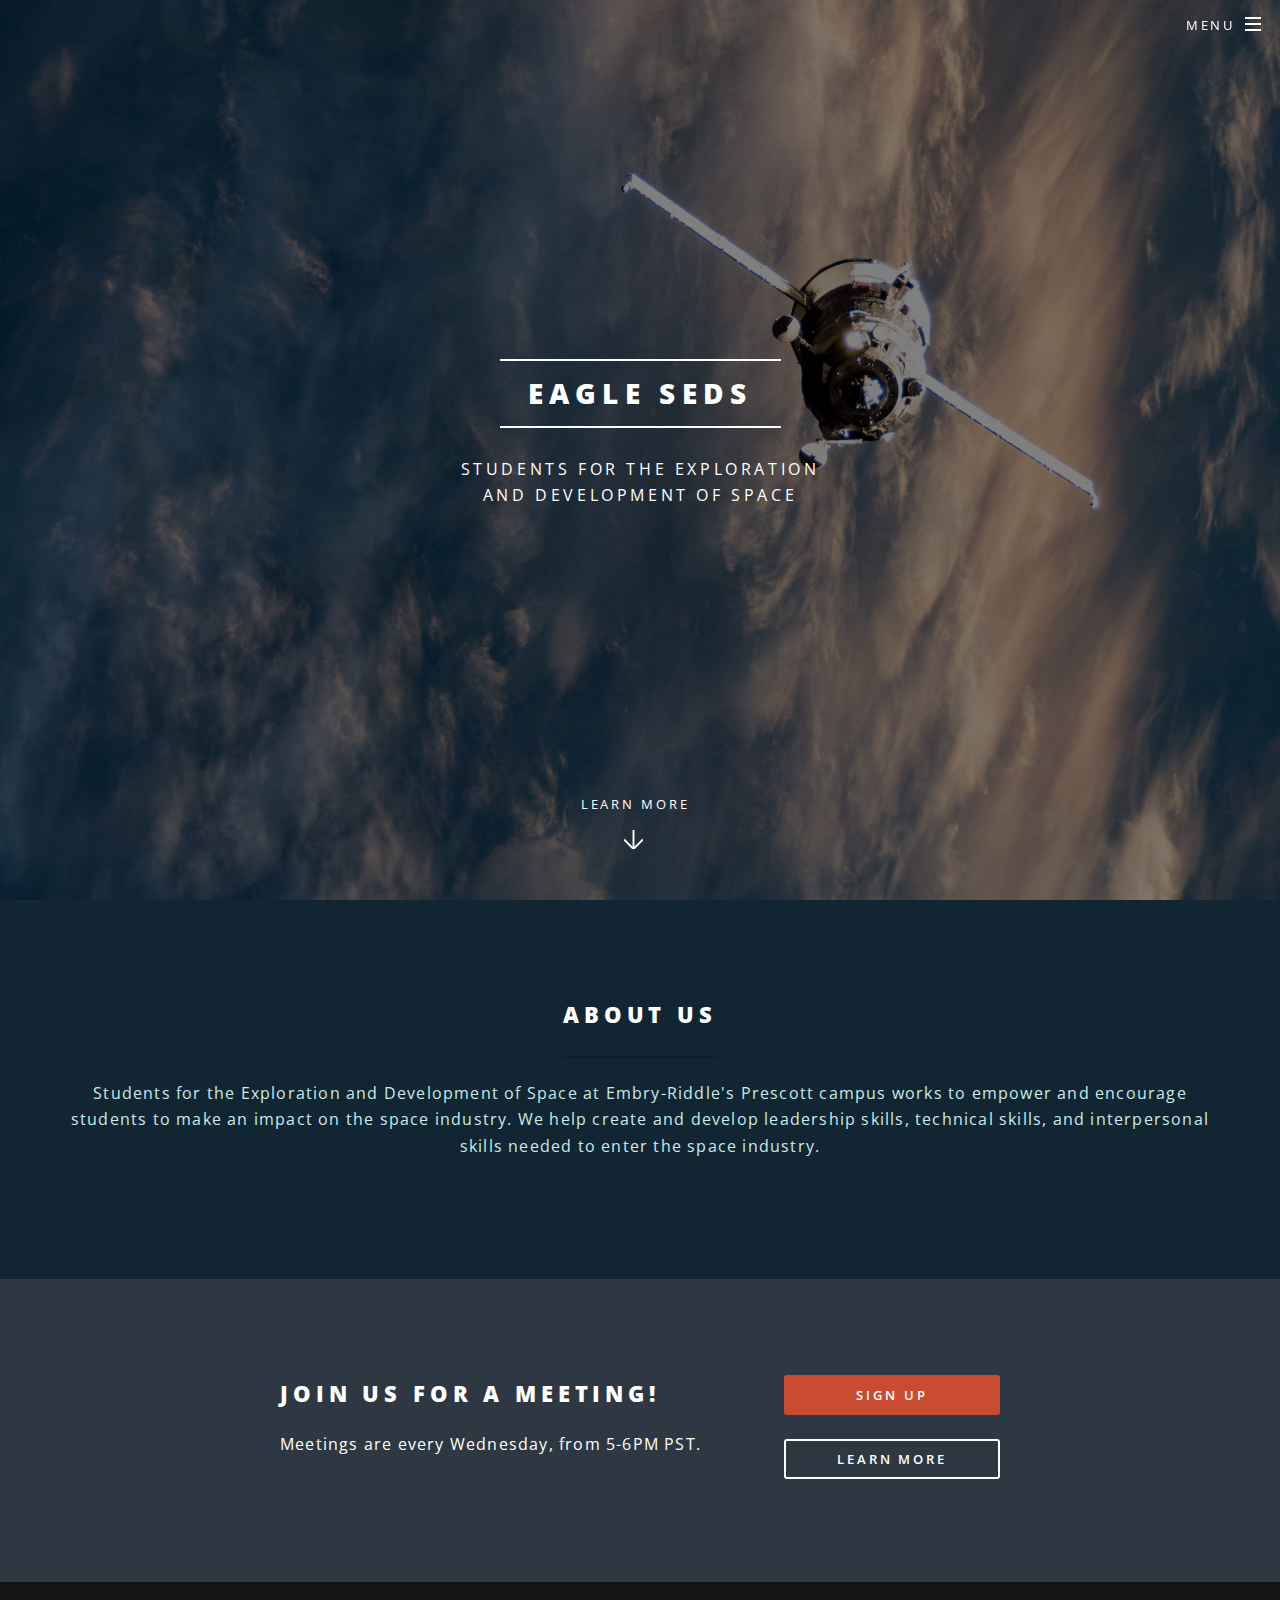
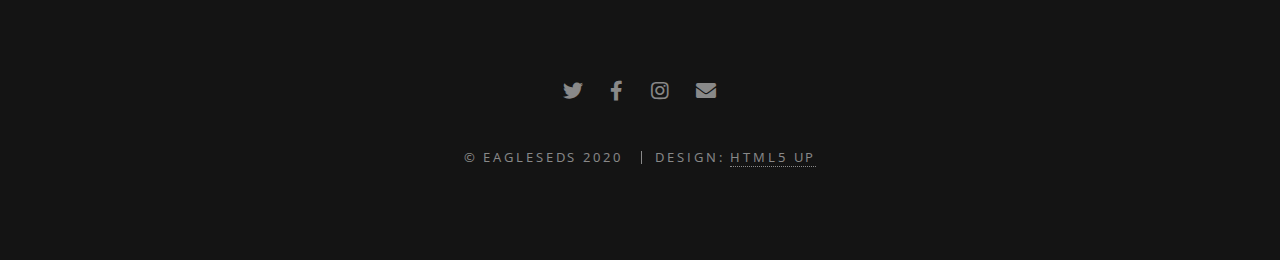
==== commit c4d349a7: "update officers and homepage" ====
--- a/index.html
+++ b/index.html
@@ -133,7 +133,7 @@
 						<div class="inner">
 							<header>
 								<h2>Join us for a meeting!</h2>
-								<p>Meeting dates are currently TBD.</p>
+								<p>Meetings are every Wednesday, from 5-6PM PST.</p>
 							</header>
 							<ul class="actions stacked">
 								<li><a href="https://eaglelife.erau.edu/" target="_blank" class="button fit primary">Sign Up</a></li>
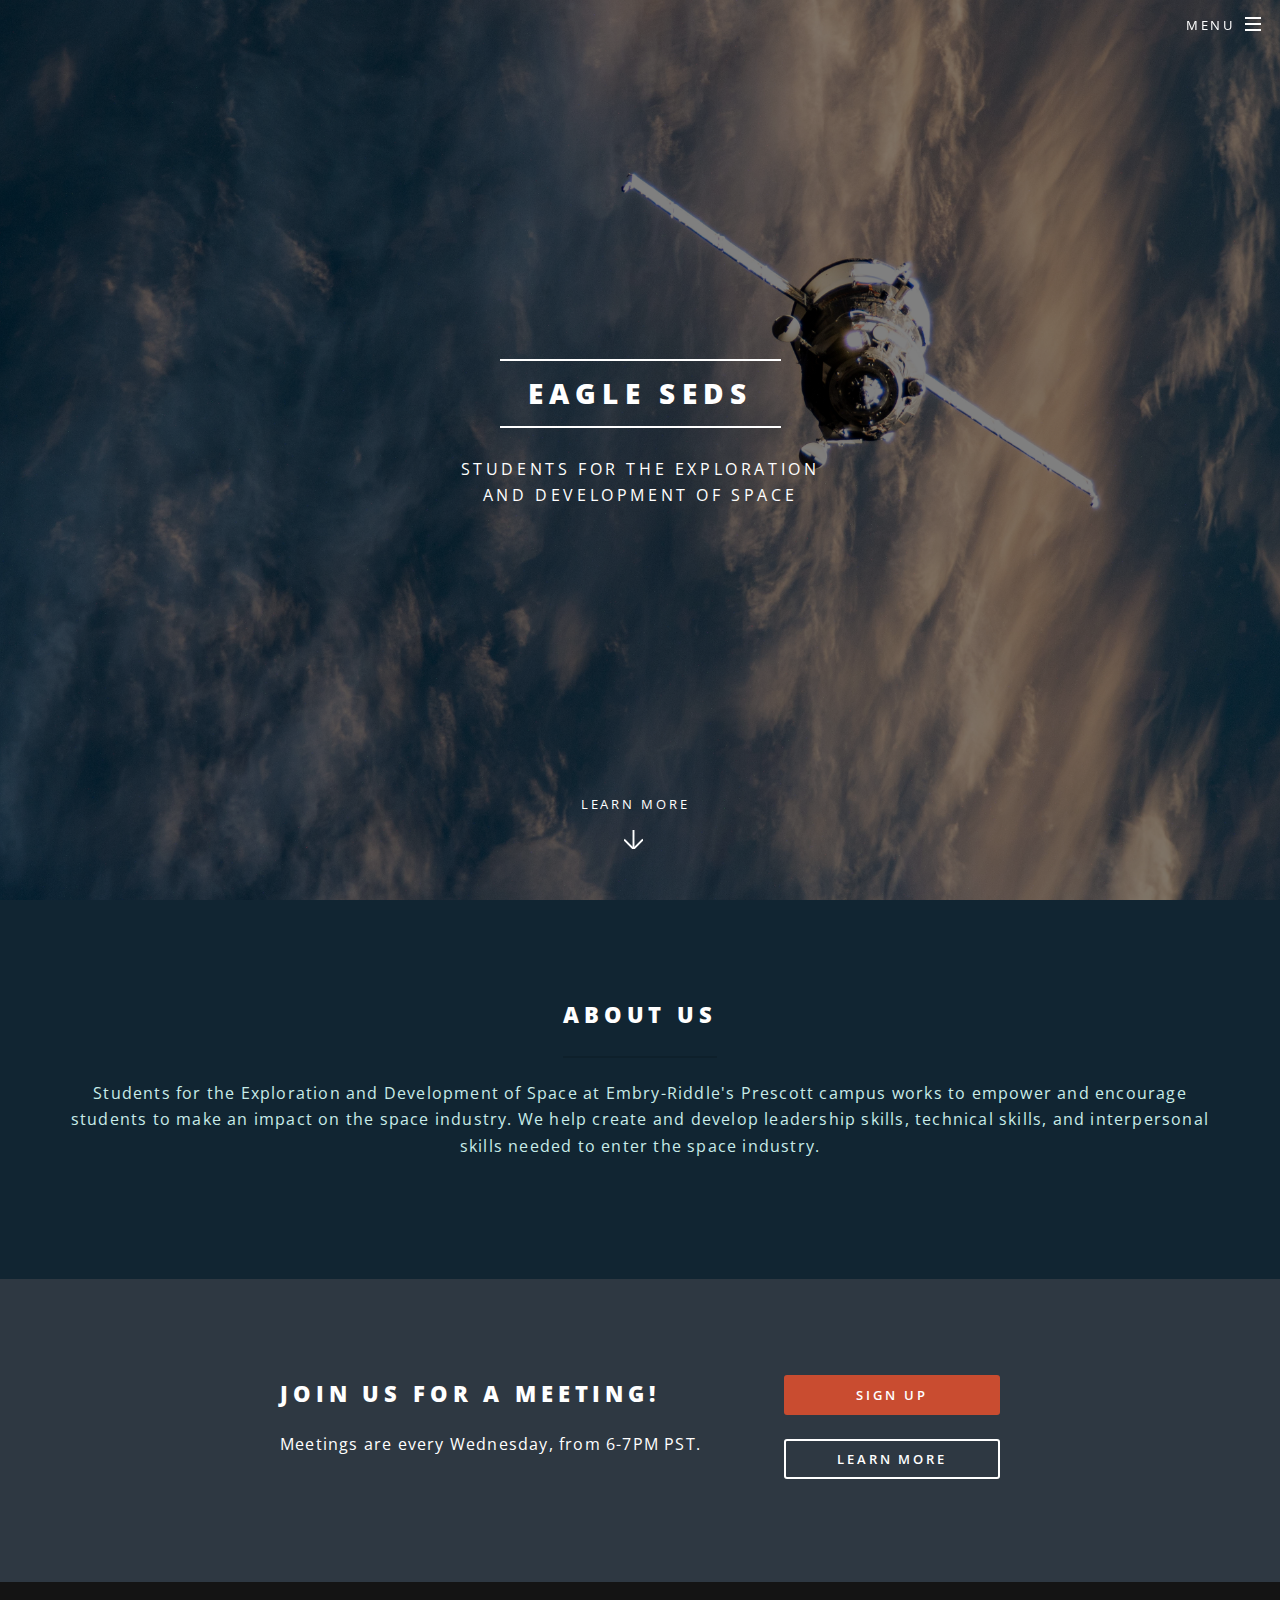
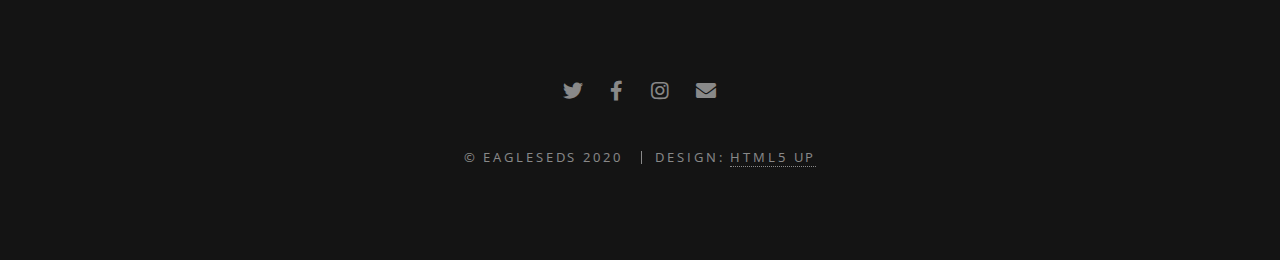
==== commit 9d91ae24: "Update index.html" ====
--- a/index.html
+++ b/index.html
@@ -133,7 +133,7 @@
 						<div class="inner">
 							<header>
 								<h2>Join us for a meeting!</h2>
-								<p>Meetings are every Wednesday, from 5-6PM PST.</p>
+								<p>Meetings are every Wednesday, from 6-7PM PST.</p>
 							</header>
 							<ul class="actions stacked">
 								<li><a href="https://eaglelife.erau.edu/" target="_blank" class="button fit primary">Sign Up</a></li>
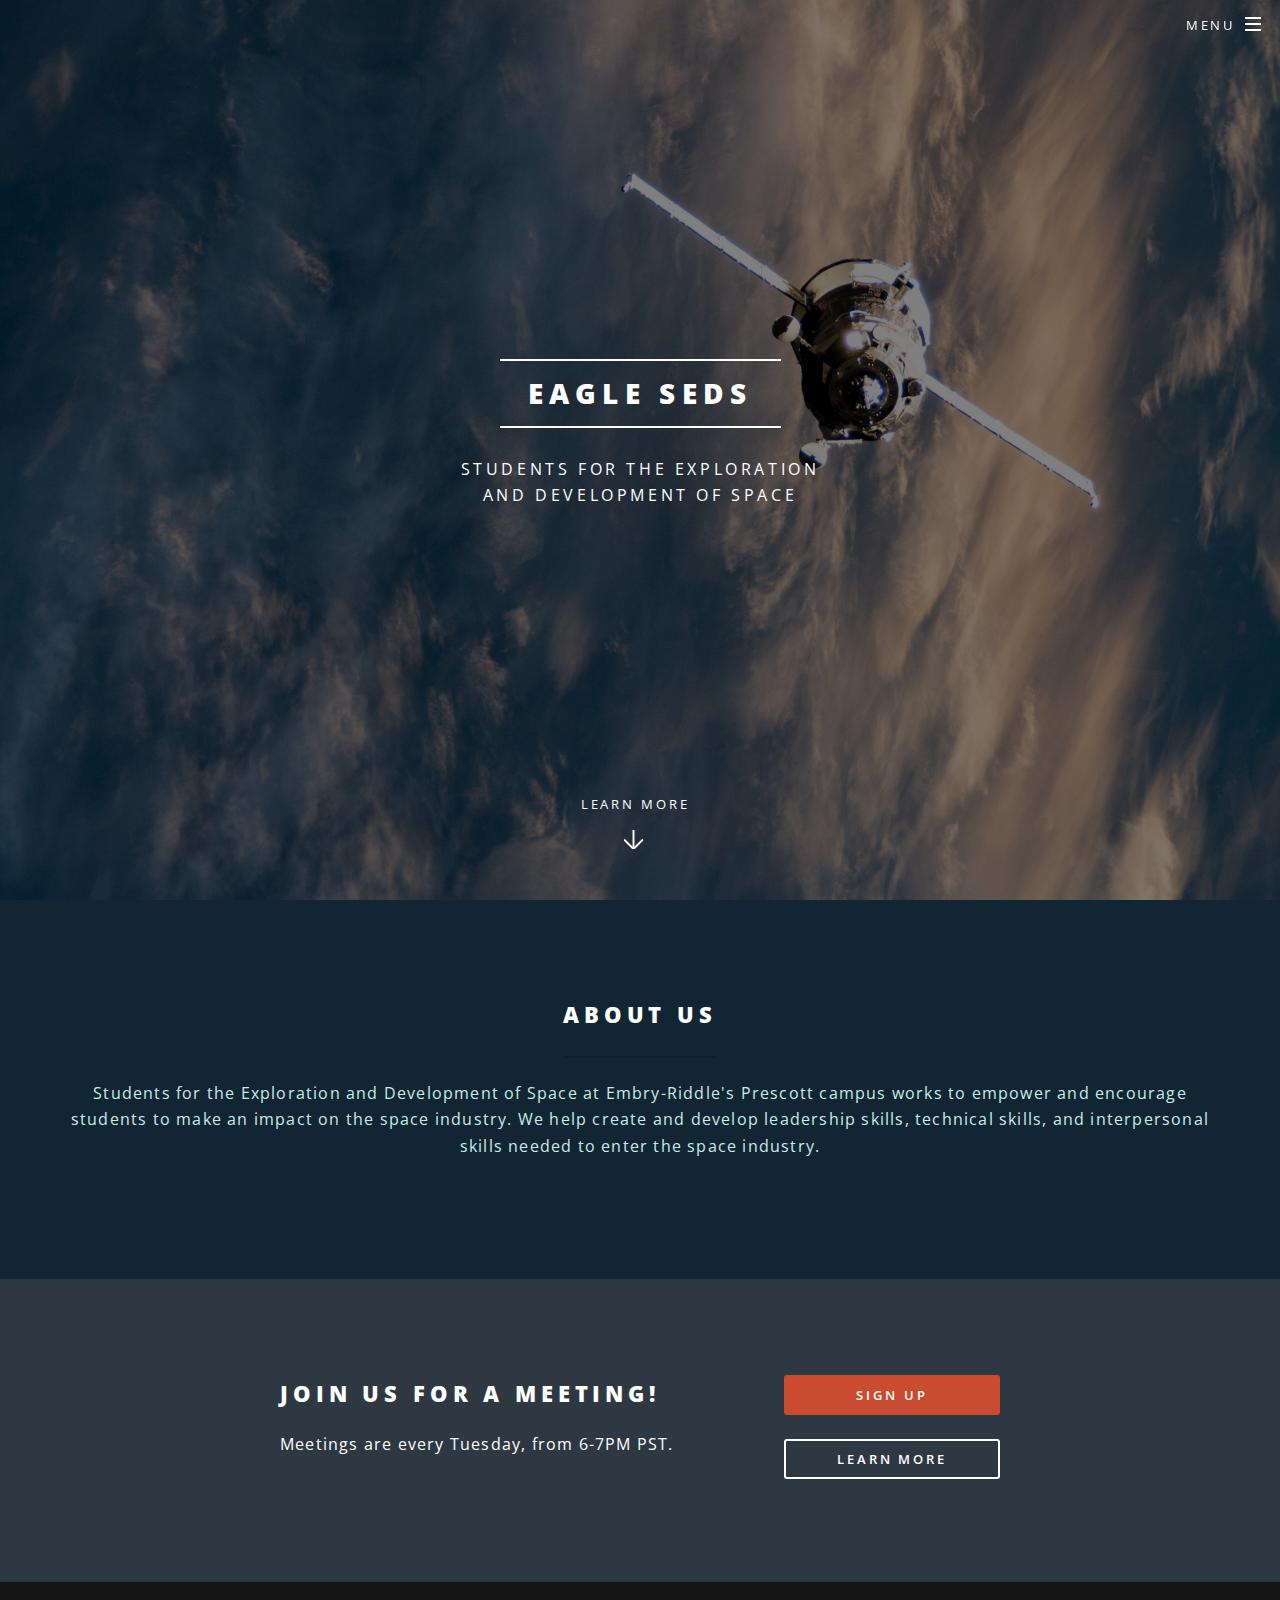
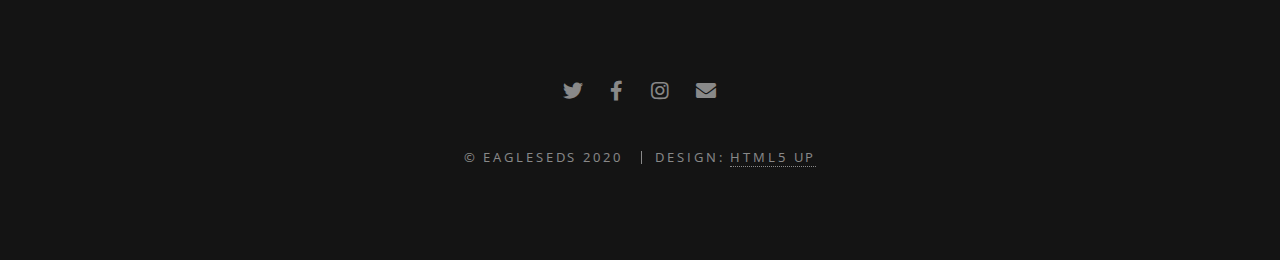
==== commit 10326898: "update meeting time" ====
--- a/index.html
+++ b/index.html
@@ -133,7 +133,7 @@
 						<div class="inner">
 							<header>
 								<h2>Join us for a meeting!</h2>
-								<p>Meetings are every Wednesday, from 6-7PM PST.</p>
+								<p>Meetings are every Tuesday, from 6-7PM PST.</p>
 							</header>
 							<ul class="actions stacked">
 								<li><a href="https://eaglelife.erau.edu/" target="_blank" class="button fit primary">Sign Up</a></li>
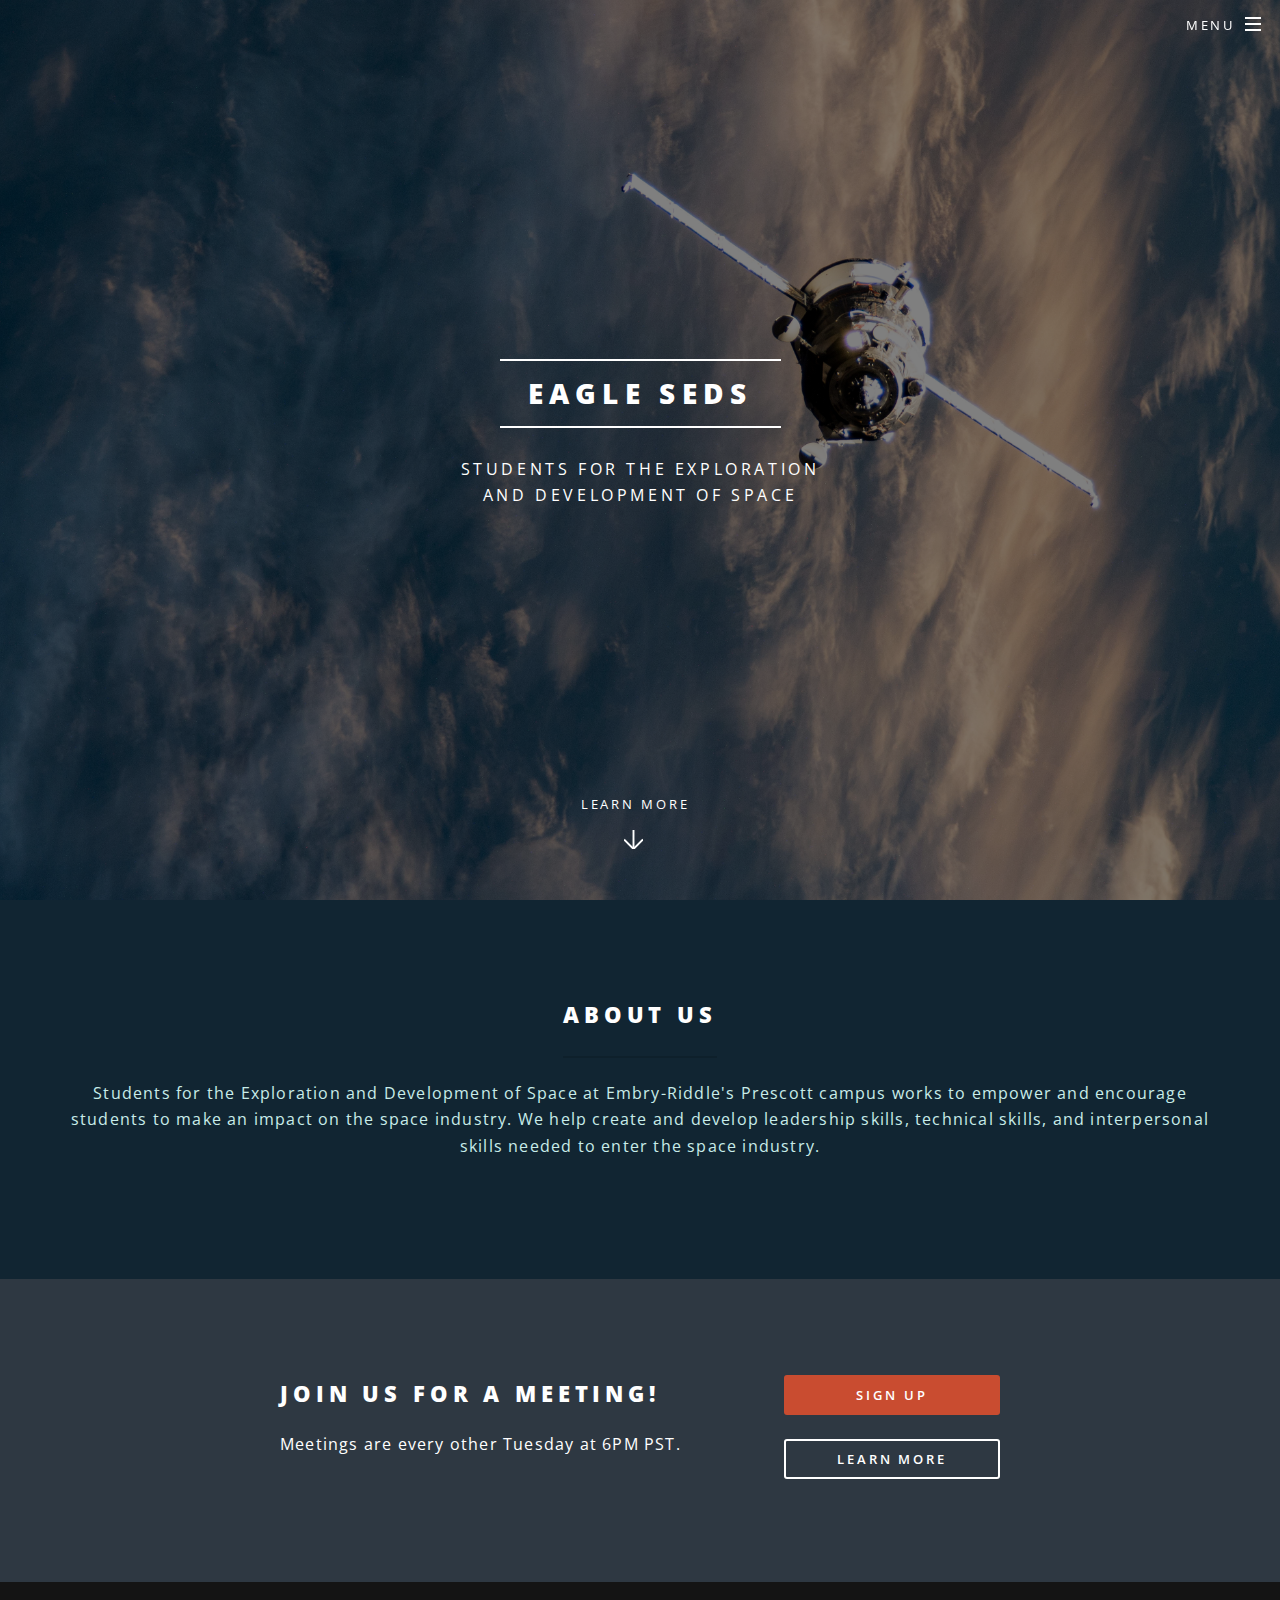
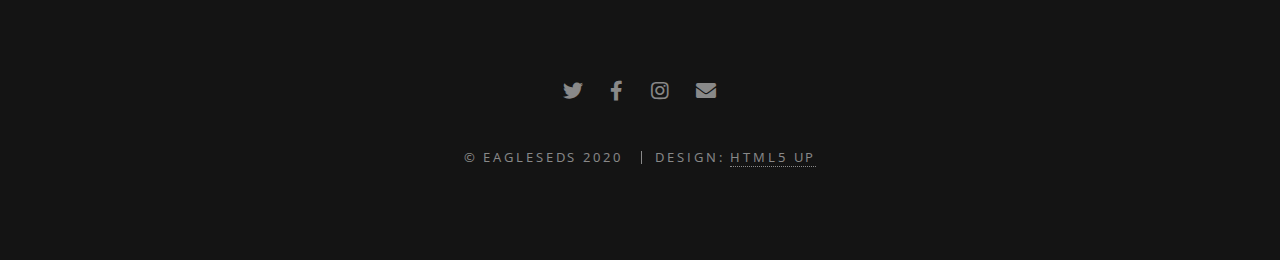
==== commit 875d3ba3: "update meeting time correctly" ====
--- a/index.html
+++ b/index.html
@@ -133,7 +133,7 @@
 						<div class="inner">
 							<header>
 								<h2>Join us for a meeting!</h2>
-								<p>Meetings are every Tuesday, from 6-7PM PST.</p>
+								<p>Meetings are every other Tuesday at 6PM PST.</p>
 							</header>
 							<ul class="actions stacked">
 								<li><a href="https://eaglelife.erau.edu/" target="_blank" class="button fit primary">Sign Up</a></li>
